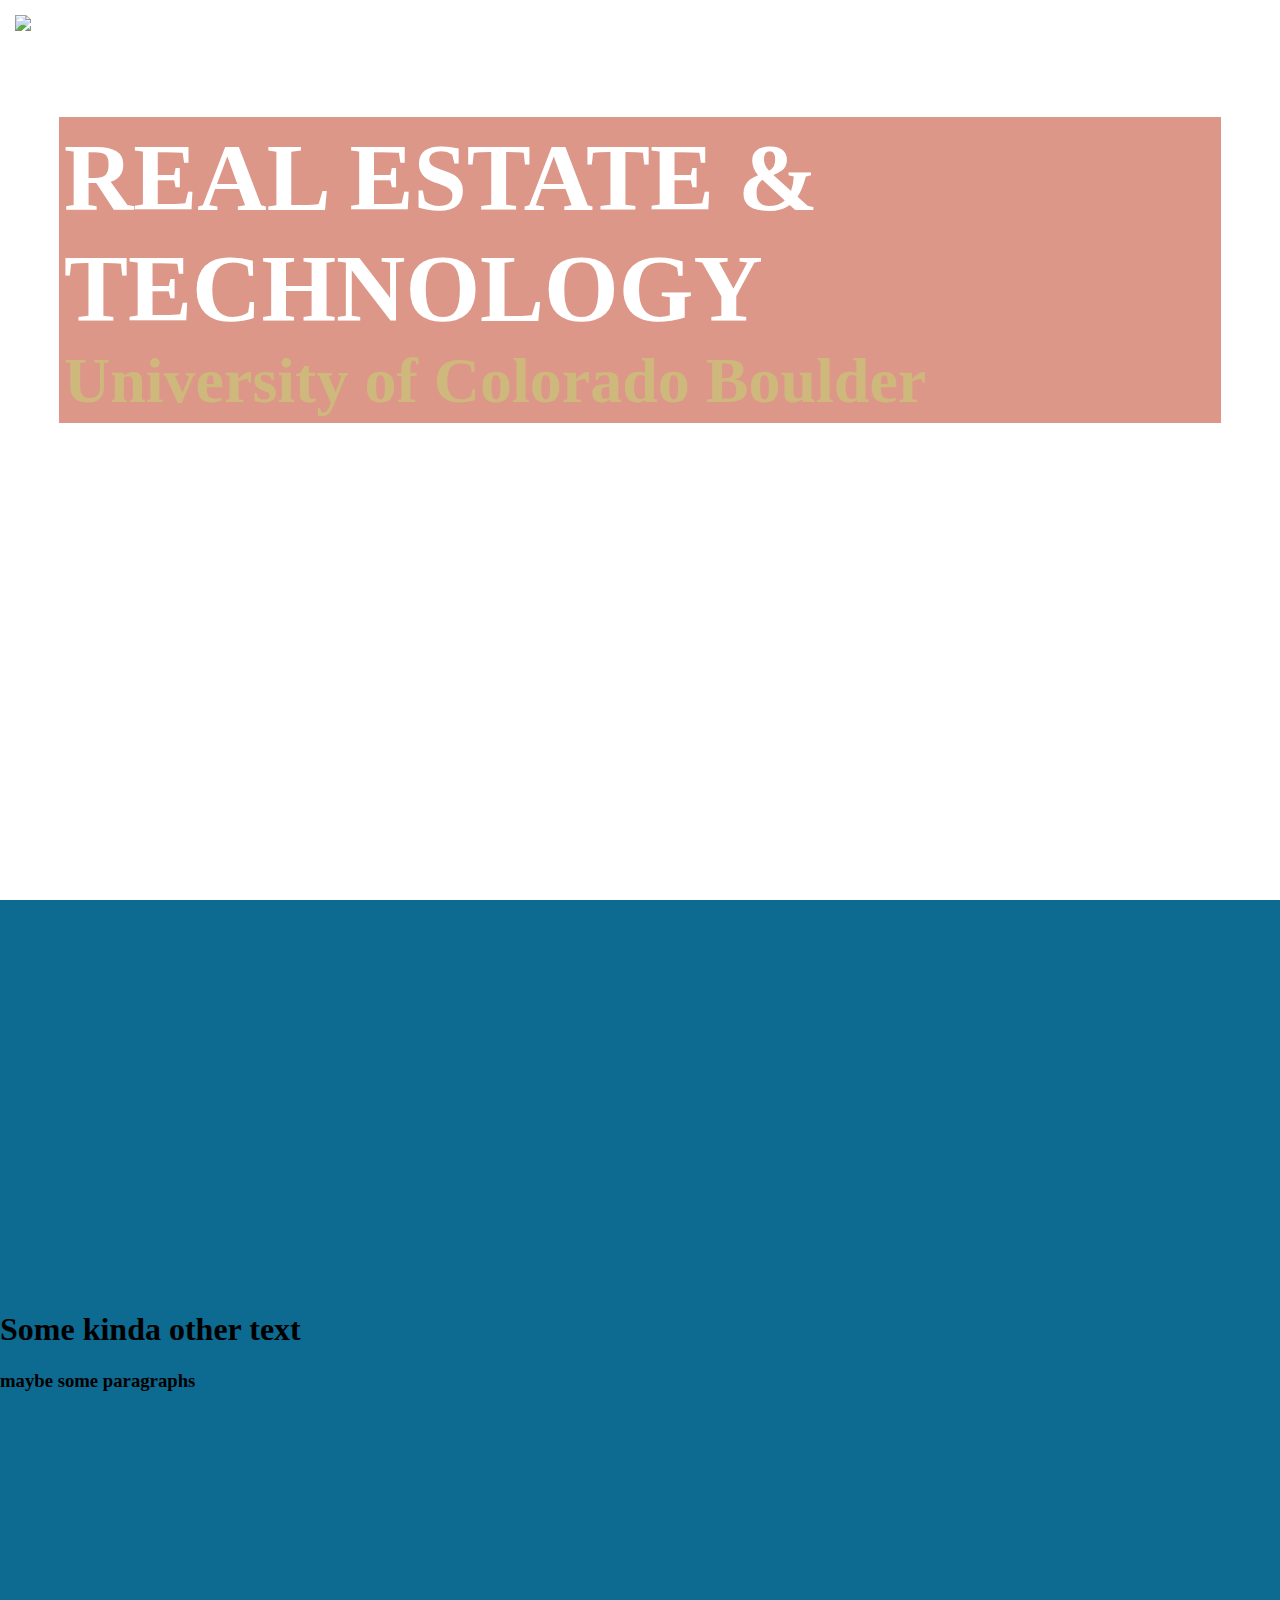
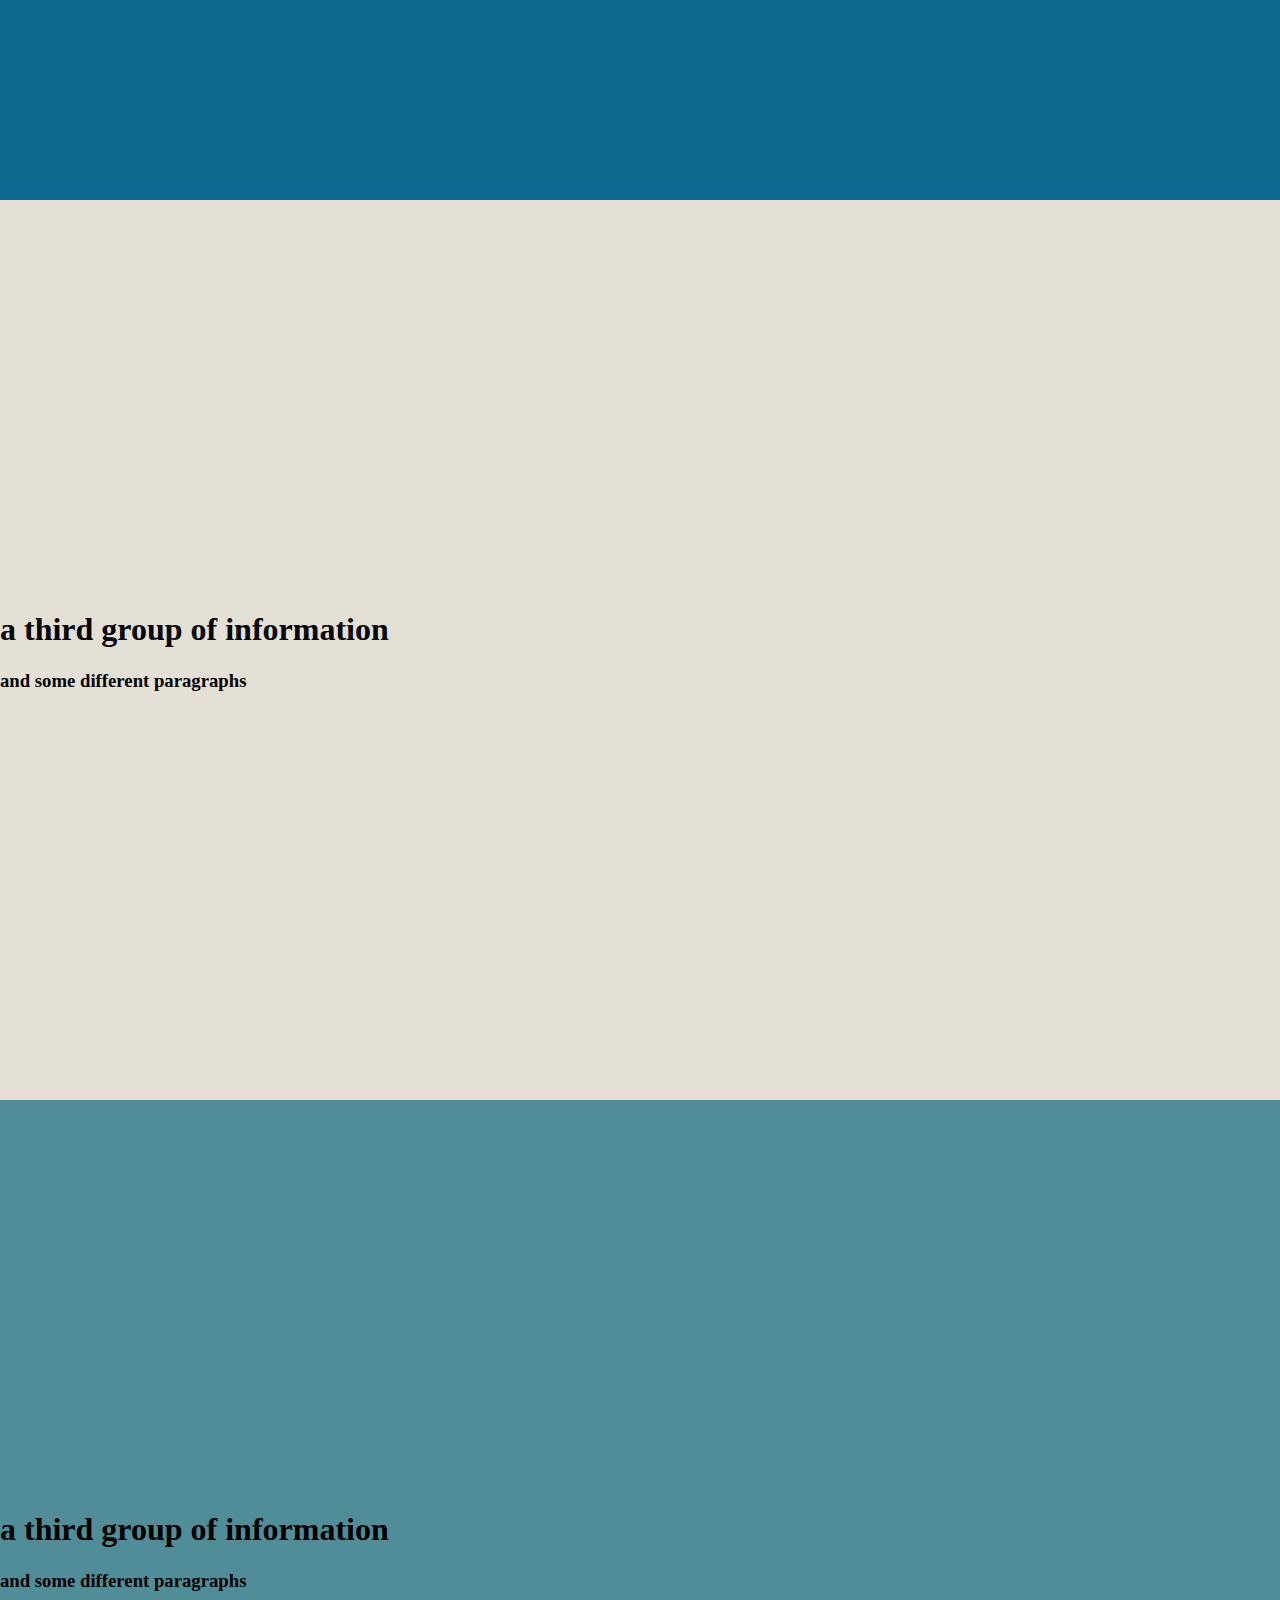
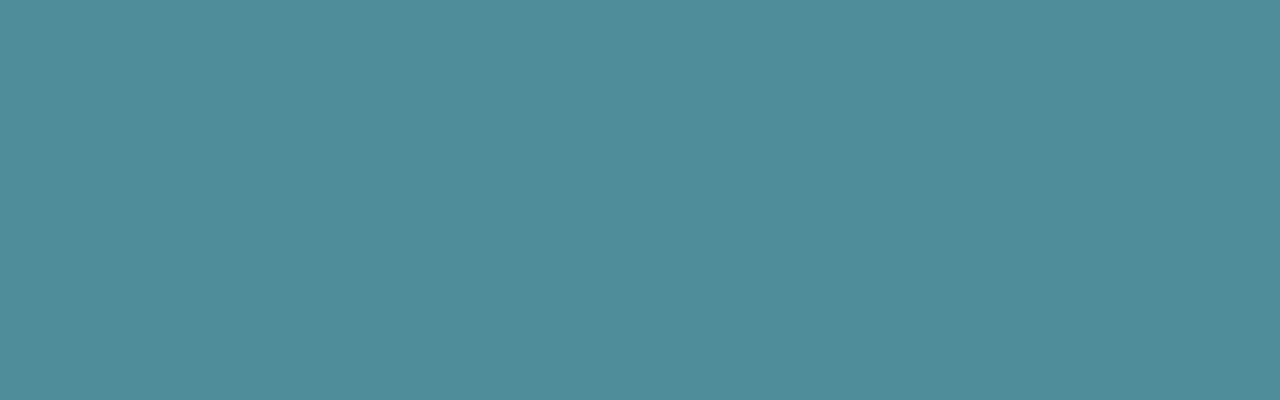
==== index.html @ 4ddfb78e "added scroll to top links" ====
<!DOCTYPE html>
<html lang="en">

	<head>
		<meta charset="utf-8">
		<meta name="viewport" content="width=device-width, initial-scale=1">
		<title>Real Estate &amp; Technology</title>
	
		<script src="vendor/jquery-3.3.1.min.js"></script>
		<script src="vendor/polyfill.js"></script>
    <script src="vendor/scrollsnap-polyfill.js"></script>
		<link rel="stylesheet" href="https://stackpath.bootstrapcdn.com/bootstrap/4.1.0/css/bootstrap.min.css" integrity="sha384-9gVQ4dYFwwWSjIDZnLEWnxCjeSWFphJiwGPXr1jddIhOegiu1FwO5qRGvFXOdJZ4" crossorigin="anonymous">
		<script src="https://stackpath.bootstrapcdn.com/bootstrap/4.1.0/js/bootstrap.min.js" integrity="sha384-uefMccjFJAIv6A+rW+L4AHf99KvxDjWSu1z9VI8SKNVmz4sk7buKt/6v9KI65qnm" crossorigin="anonymous"></script>
		<link href="style.css?v=0.0.1" rel="stylesheet"/>
	</head>

	<body>
		<div class="scroller">
			<div class="full_pane one">
				<div class="header">
					<img class="logo" src="res/logo.png">
					<a class="pagelink" onclick="$('html, body').animate({scrollTop: $('.two').offset().top}, 500, 'swing');"><h3 class="pagelink-text centered">Overview</h3></a>
					<a class="pagelink" onclick="$('html, body').animate({scrollTop: $('.three').offset().top}, 500, 'swing');"><h3 class="pagelink-text centered">The Course</h3></a>
					<a class="pagelink" onclick="$('html, body').animate({scrollTop: $('.four').offset().top}, 500, 'swing');"><h3 class="pagelink-text centered">Scholar-In-Residence</h3></a>
				</div>
				<div class="landing_text">
					<h1>Real Estate &amp; Technology</h1>
					<h2>University of Colorado <span class="boulder">Boulder</span></h2>
				</div>
				<button id="learn_more" onclick="$('html, body').animate({scrollTop: $('.two').offset().top}, 500, 'swing');">
					<span>learn more</span>
					<span id="down"></span>
				</button>
			</div>
			<div class="full_pane two">
				<div class="v_centered">
					<h1>
						Some kinda other text
					</h1>
					<h3>
						maybe some paragraphs
					</h3>
				</div>
			</div>
			<div class="full_pane three">
				<div class="v_centered">
					<h1>
						a third group of information
					</h1>
					<h3>
						and some different paragraphs
					</h3>
				</div>
			</div>
			<div class="full_pane four">
				<div class="v_centered">
					<h1>
						a third group of information
					</h1>
					<h3>
						and some different paragraphs
					</h3>
				</div>
			</div>
		</div>

	</body>

	<script>

	</script>

</html
---- style.css ----
:root {
	--text-color: black;
	--highlight-color: grey;
	--hover-color: blue;
	--gold: #cfb87c;
	--tan: #e4e0d6;
	--darkblue: #0d6a90;
	--lightblue: #518d99;
	--red: #d88c7c;
}

body {
	margin: 0px;
	font-family: Helvetica Neue;
}

.full_pane {
	position: relative;
	height: 200vh;
	width: 100vw;
}

/* bootstrap sm and up */
@media (min-width: 768px) { 
	.full_pane {
		height: 100vh;
	}
}

.one {
	height: 100vh;
	background-image: url(res/leeds.jpg); 
	background-position: center center;
	background-repeat: no-repeat;
	-webkit-background-size: cover;
	-moz-background-size: cover;
	-o-background-size: cover;
	background-size: cover;
}

.two {
	background-color: var(--darkblue);
}

.three {
	background-color: var(--tan);
}

.four {
	background-color: var(--lightblue);
}

.logo {
	max-height: 50px;
	width: auto;
	margin: 15px;
}

.pagelink {
	position: relative;
	text-align: center;
}

.pagelink-text {
	width: 100%;
	margin: 0;
	font-size: 1.3rem;
	text-transform: uppercase;
	color: white;
}

.header {
	/* something needs to happen for mobile! */
	display: grid;
	grid-template-columns: 5fr 4fr 4fr 4fr;
}

.landing_text {
	position: absolute;
	top: 30%;
	left: 50%;
	transform: translate(-50%, -50%);
	width: 90vw;
	padding: 5px;
	/* this color is var(--red); */
	background: rgba(216,140,124,.9);
}

.landing_text h1 {
	/* this is a good enough stack for getting the condensed bold */
	font-family: "HelveticaNeue-CondensedBold", "Helvetica Neue";
	text-transform: uppercase;
	font-size: 5rem;
	font-size: 7.5vw;
	color: white;
	margin: 0;
}

.landing_text h2 {
	font-size: 5vw;
	color: var(--gold);
	margin: 0;
}

.boulder {
	font-weight: bold;
}

#learn_more {
	text-transform: uppercase;
	font-weight: bold;
	outline: none;
	background: none;
	border: none;
	color: white;
	position: absolute;
	bottom: 1.5em;
	left: 50%;
	transform: translateX(-50%);
	padding-bottom: 1em;
}

#down {
	content: "";
	display: block;
	position: absolute;
	bottom: 0;
	left: 50%;
	margin: 0;
	border: 4px solid white;
	border-top-width: 0;
	border-left-width: 0;
	width: 1em;
	height: 1em;
	-webkit-transform: translateX(-50%) rotate(45deg);
	transform: translateX(-50%) rotate(45deg);	
}

#learn_more:hover {
	color: var(--red);
}

#learn_more:hover #down {
	border-color: var(--red);
}

.centered {
	position: absolute;
	top: 50%;
	left: 50%;
	transform: translate(-50%, -50%);
}


.v_centered {
	position: absolute;
	top: 50%;
	transform: translateY(-50%);
}

/* this handles scrollsnap
.scroller {
	position: absolute;
	top: 0;
	height: 100vh;
	width: 100vw;
	margin: 0;
	padding: 0;
	overflow-x: hidden;
	overflow: auto;
	-webkit-scroll-snap-points-y: repeat(100%);
	-webkit-scroll-snap-type: mandatory;
	-webkit-scroll-snap-destination: 100% 0%;
	scroll-snap-points-y: repeat(100%);
	scroll-snap-type: mandatory;
	scroll-snap-destination: 100% 0%;
}
*/
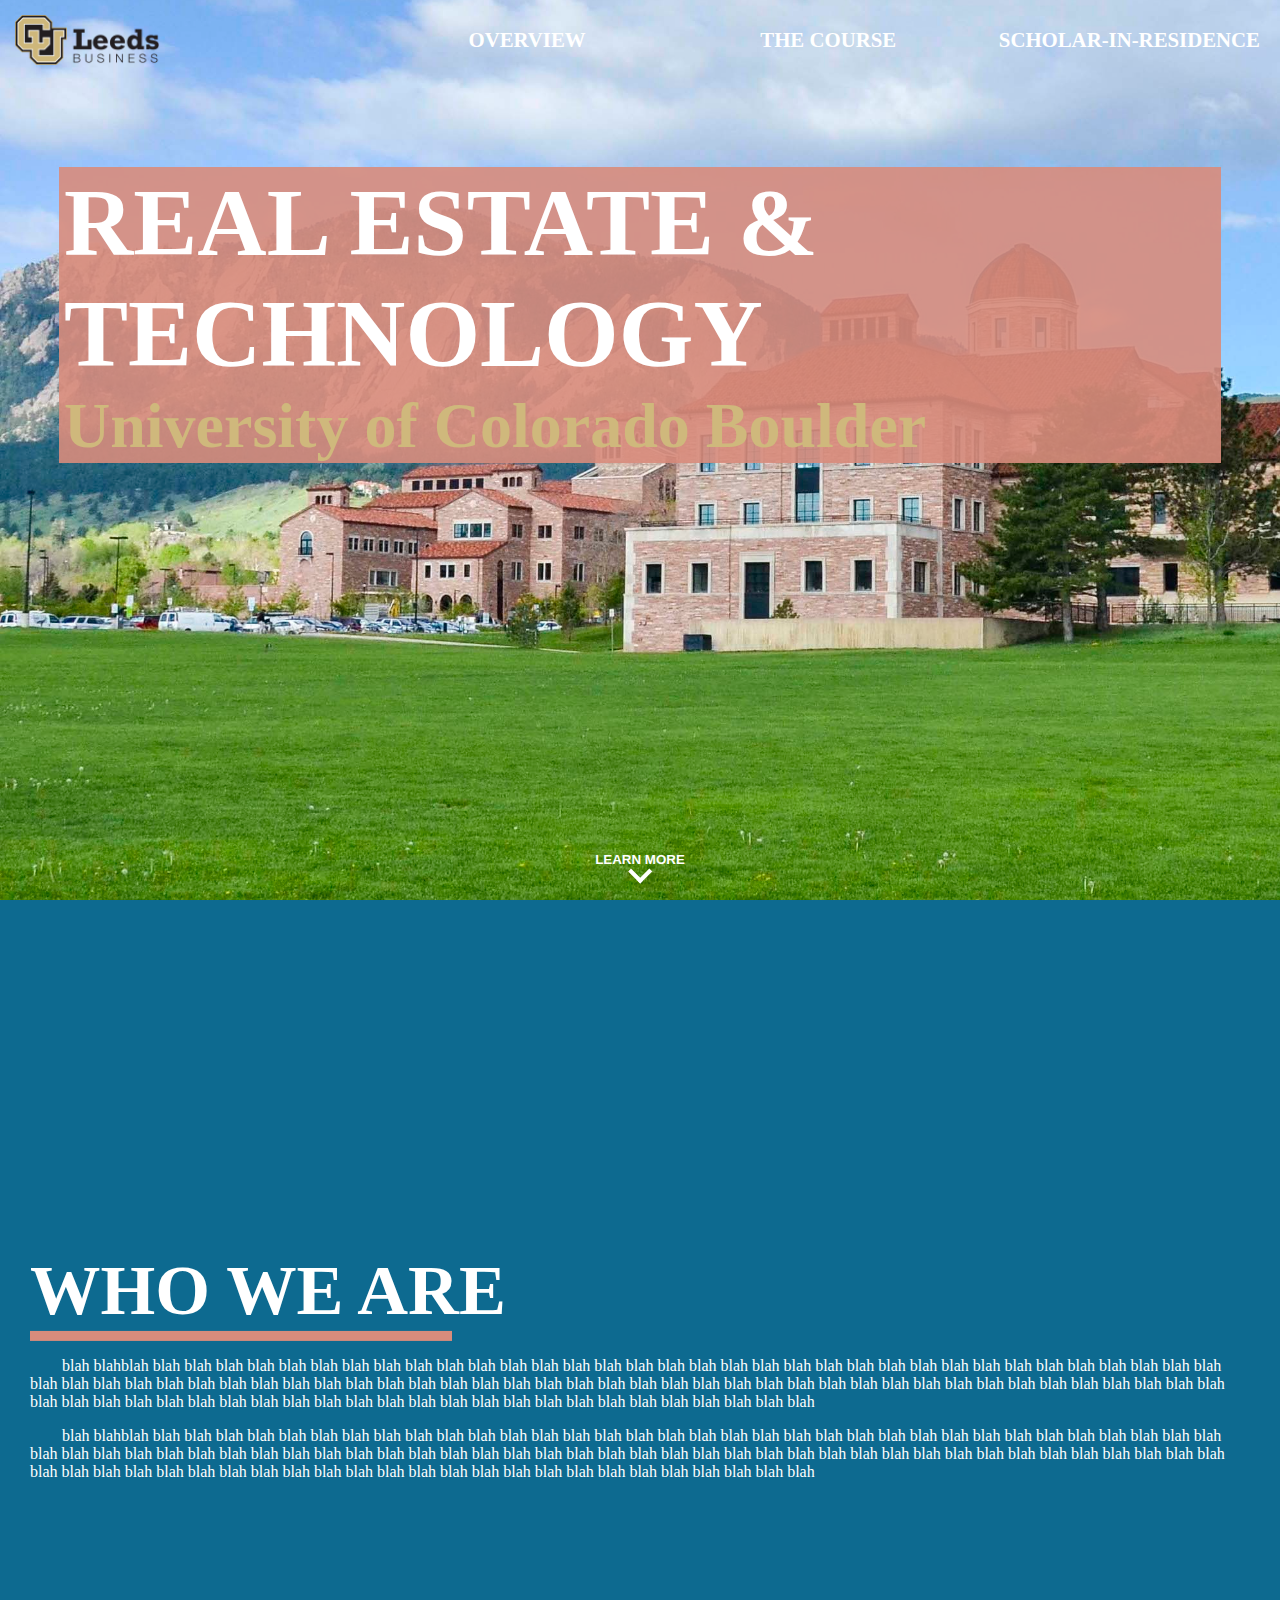
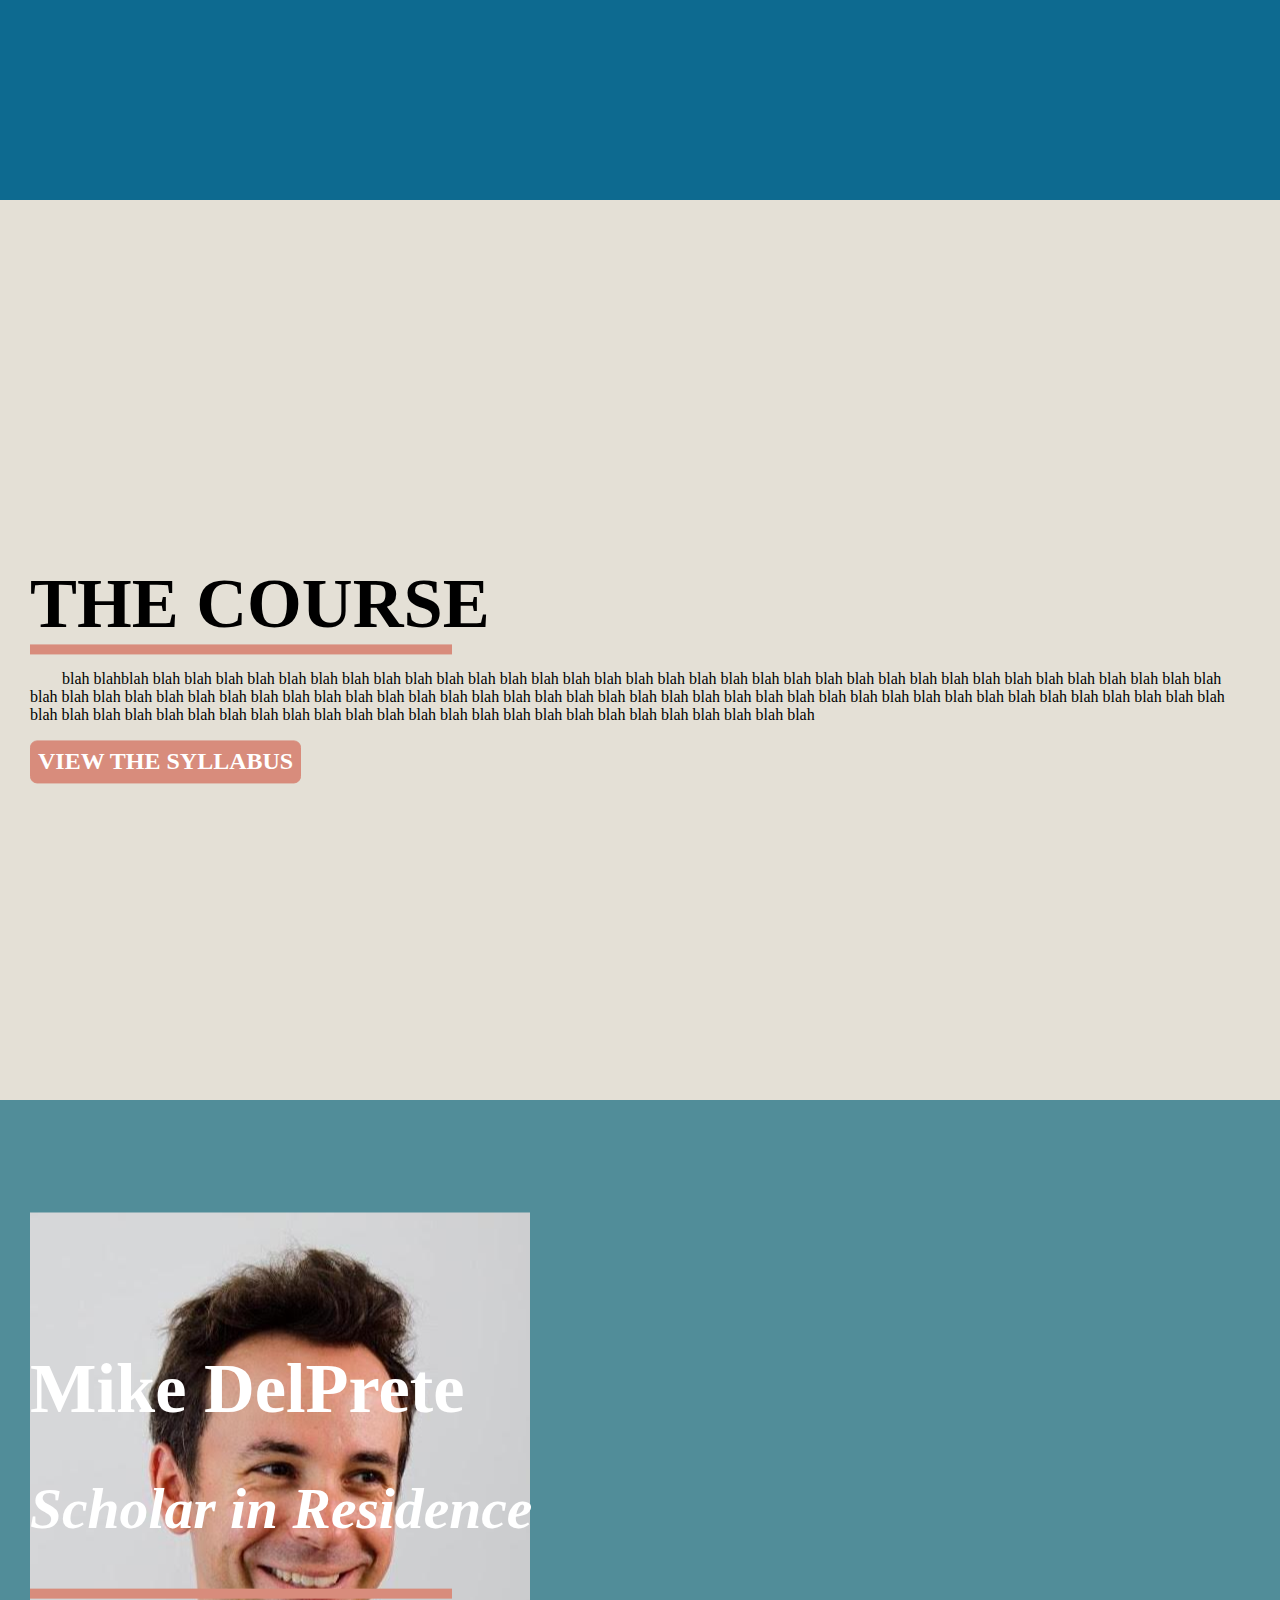
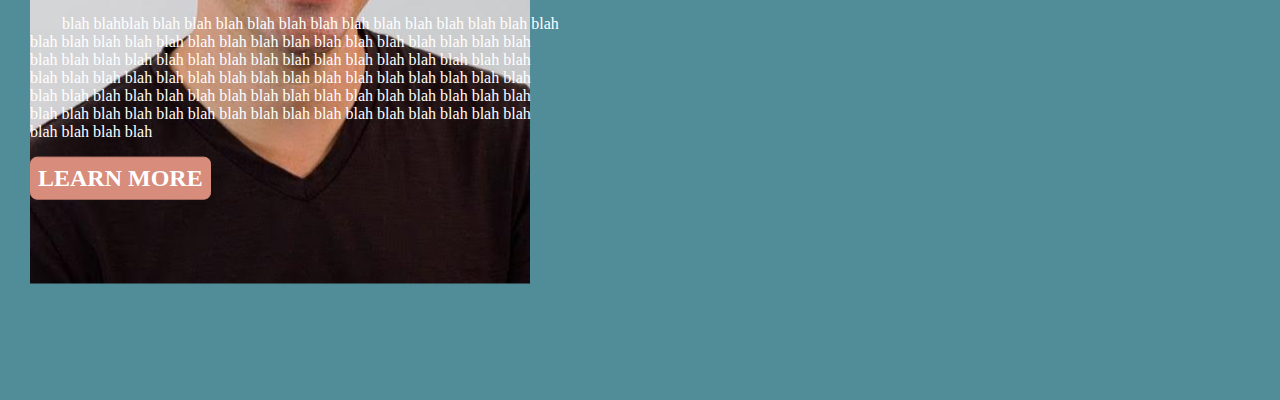
==== commit 81a60fe8: "laying skeletons of pages, all but bullets done" ====
--- a/index.html
+++ b/index.html
@@ -33,33 +33,70 @@
 				</button>
 			</div>
 			<div class="full_pane two">
-				<div class="v_centered">
-					<h1>
-						Some kinda other text
-					</h1>
-					<h3>
-						maybe some paragraphs
-					</h3>
+				<div class="v_centered container-fluid">
+					<div class="row">
+						<!-- header -->
+						<div class="col-xs-12 col-sm-12 col-md-12">
+								<h1 class="pageHeader">Who We Are</h1>
+								<hr style="width: 33vw;">
+						</div>
+					</div>
+					<div class="row">
+						<!-- two paragraphs -->
+						<div class="col-xs-12 col-sm-12 col-md-6">
+							<p> blah blahblah blah  blah blah  blah blah  blah blah  blah blah  blah blah  blah blah  blah blah  blah blah  blah blah  blah blah  blah blah  blah blah  blah blah  blah blah  blah blah  blah blah  blah blah  blah blah  blah blah  blah blah  blah blah  blah blah  blah blah  blah blah  blah blah  blah blah  blah blah  blah blah  blah blah  blah blah  blah blah  blah blah  blah blah  blah blah  blah blah  blah blah  blah blah  blah blah  blah blah  blah blah  blah blah  blah blah  blah blah  blah blah  blah blah  blah blah  blah blah  blah blah</p>
+						</div>
+						<div class="col-xs-12 col-sm-12 col-md-6">
+							<p> blah blahblah blah  blah blah  blah blah  blah blah  blah blah  blah blah  blah blah  blah blah  blah blah  blah blah  blah blah  blah blah  blah blah  blah blah  blah blah  blah blah  blah blah  blah blah  blah blah  blah blah  blah blah  blah blah  blah blah  blah blah  blah blah  blah blah  blah blah  blah blah  blah blah  blah blah  blah blah  blah blah  blah blah  blah blah  blah blah  blah blah  blah blah  blah blah  blah blah  blah blah  blah blah  blah blah  blah blah  blah blah  blah blah  blah blah  blah blah  blah blah  blah blah</p>
+						</div>
+					</div>
+					<div class="row">
+						<!-- bullets -->
+					</div>
 				</div>
 			</div>
 			<div class="full_pane three">
-				<div class="v_centered">
-					<h1>
-						a third group of information
-					</h1>
-					<h3>
-						and some different paragraphs
-					</h3>
+				<div class="v_centered container-fluid">
+					<div class="row">
+						<!-- header -->
+						<div class="col-xs-12 col-sm-12 col-md-12">
+								<h1 class="pageHeader">The Course</h1>
+								<hr style="width: 33vw;">
+						</div>
+					</div>
+					<div class="row">
+						<!-- two paragraphs -->
+							<div class="col-xs-12 col-sm-12 col-md-6">
+								<p>		blah blahblah blah  blah blah  blah blah  blah blah  blah blah  blah blah  blah blah  blah blah  blah blah  blah blah  blah blah  blah blah  blah blah  blah blah  blah blah  blah blah  blah blah  blah blah  blah blah  blah blah  blah blah  blah blah  blah blah  blah blah  blah blah  blah blah  blah blah  blah blah  blah blah  blah blah  blah blah  blah blah  blah blah  blah blah  blah blah  blah blah  blah blah  blah blah  blah blah  blah blah  blah blah  blah blah  blah blah  blah blah  blah blah  blah blah  blah blah  blah blah  blah blah</p>
+							</div>
+					</div>
+					<div class="row">
+						<!-- bullets -->
+					</div>
+					<div class="row">
+						<!-- link -->
+							<div class="col-xs-12 col-sm-12 col-md-12">
+								<a class="pageLink"><h3>View the Syllabus</h3></a>
+							</div>
+					</div>
 				</div>
 			</div>
 			<div class="full_pane four">
-				<div class="v_centered">
-					<h1>
-						a third group of information
-					</h1>
-					<h3>
-						and some different paragraphs
-					</h3>
+				<div class="v_centered container-fluid">
+					<div class="row">
+						<div class="col-xs-12 col-sm-12 col-md-4">
+							<img src="res/mike.jpg" width=100%>			
+						</div>
+						<div class="col-xs-12 col-sm-12 col-md-8">
+							<div class="v_centered">
+								<h1 class="pageHeader mikedp">Mike DelPrete</h1>
+								<h2 class="page-subheader">Scholar in Residence</h2>
+								<hr style="width: 33vw;">
+								<p>blah blahblah blah  blah blah  blah blah  blah blah  blah blah  blah blah  blah blah  blah blah  blah blah  blah blah  blah blah  blah blah  blah blah  blah blah  blah blah  blah blah  blah blah  blah blah  blah blah  blah blah  blah blah  blah blah  blah blah  blah blah  blah blah  blah blah  blah blah  blah blah  blah blah  blah blah  blah blah  blah blah  blah blah  blah blah  blah blah  blah blah  blah blah  blah blah  blah blah  blah blah  blah blah  blah blah  blah blah  blah blah  blah blah  blah blah  blah blah  blah blah  blah blah</p>
+								<a class="pageLink"><h3>Learn More</h3></a>
+							</div>
+						</div>
+					</div>
 				</div>
 			</div>
 		</div>
--- a/style.css
+++ b/style.css
@@ -40,6 +40,7 @@
 
 .two {
 	background-color: var(--darkblue);
+	color: white;
 }
 
 .three {
@@ -48,6 +49,7 @@
 
 .four {
 	background-color: var(--lightblue);
+	color: white;
 }
 
 .logo {
@@ -69,6 +71,10 @@
 	color: white;
 }
 
+.pagelink:hover h3{
+	color: var(--gold);
+}
+
 .header {
 	/* something needs to happen for mobile! */
 	display: grid;
@@ -77,11 +83,12 @@
 
 .landing_text {
 	position: absolute;
-	top: 30%;
+	top: 35%;
 	left: 50%;
 	transform: translate(-50%, -50%);
 	width: 90vw;
-	padding: 5px;
+	padding-right: 5px;
+	padding-left: 5px;
 	/* this color is var(--red); */
 	background: rgba(216,140,124,.9);
 }
@@ -137,11 +144,11 @@
 }
 
 #learn_more:hover {
-	color: var(--red);
+	color: var(--gold);
 }
 
 #learn_more:hover #down {
-	border-color: var(--red);
+	border-color: var(--gold);
 }
 
 .centered {
@@ -157,6 +164,54 @@
 	top: 50%;
 	transform: translateY(-50%);
 }
+
+.pageHeader {
+	font-weight: bold;
+	font-size: 5.5vw;
+	margin-bottom: 0px;
+}
+
+.pageHeader:not(.mikedp) {
+	text-transform: uppercase;
+}
+
+.page-subheader {
+	font-style: italic;
+	font-size: 4.5vw;
+}
+
+.pageLink {
+	background-color: var(--red);
+	border: 1px solid var(--red);
+	border-radius: 7px;
+	display: inline-block;
+	padding: 2px;
+}
+
+.pageLink h3 {
+	color: white;
+	display: inline-block;
+	text-transform: uppercase;
+	margin: 5px;
+	font-size: 1.5rem;
+}
+
+hr {
+	margin: 0px;
+	margin-bottom: 1rem;
+	border: none;
+	border-top: 10px solid var(--red);
+}
+
+.container-fluid {
+	padding-left: 30px;
+	padding-right: 30px
+}
+
+p {
+	text-indent: 2rem;
+}
+
 
 /* this handles scrollsnap
 .scroller {
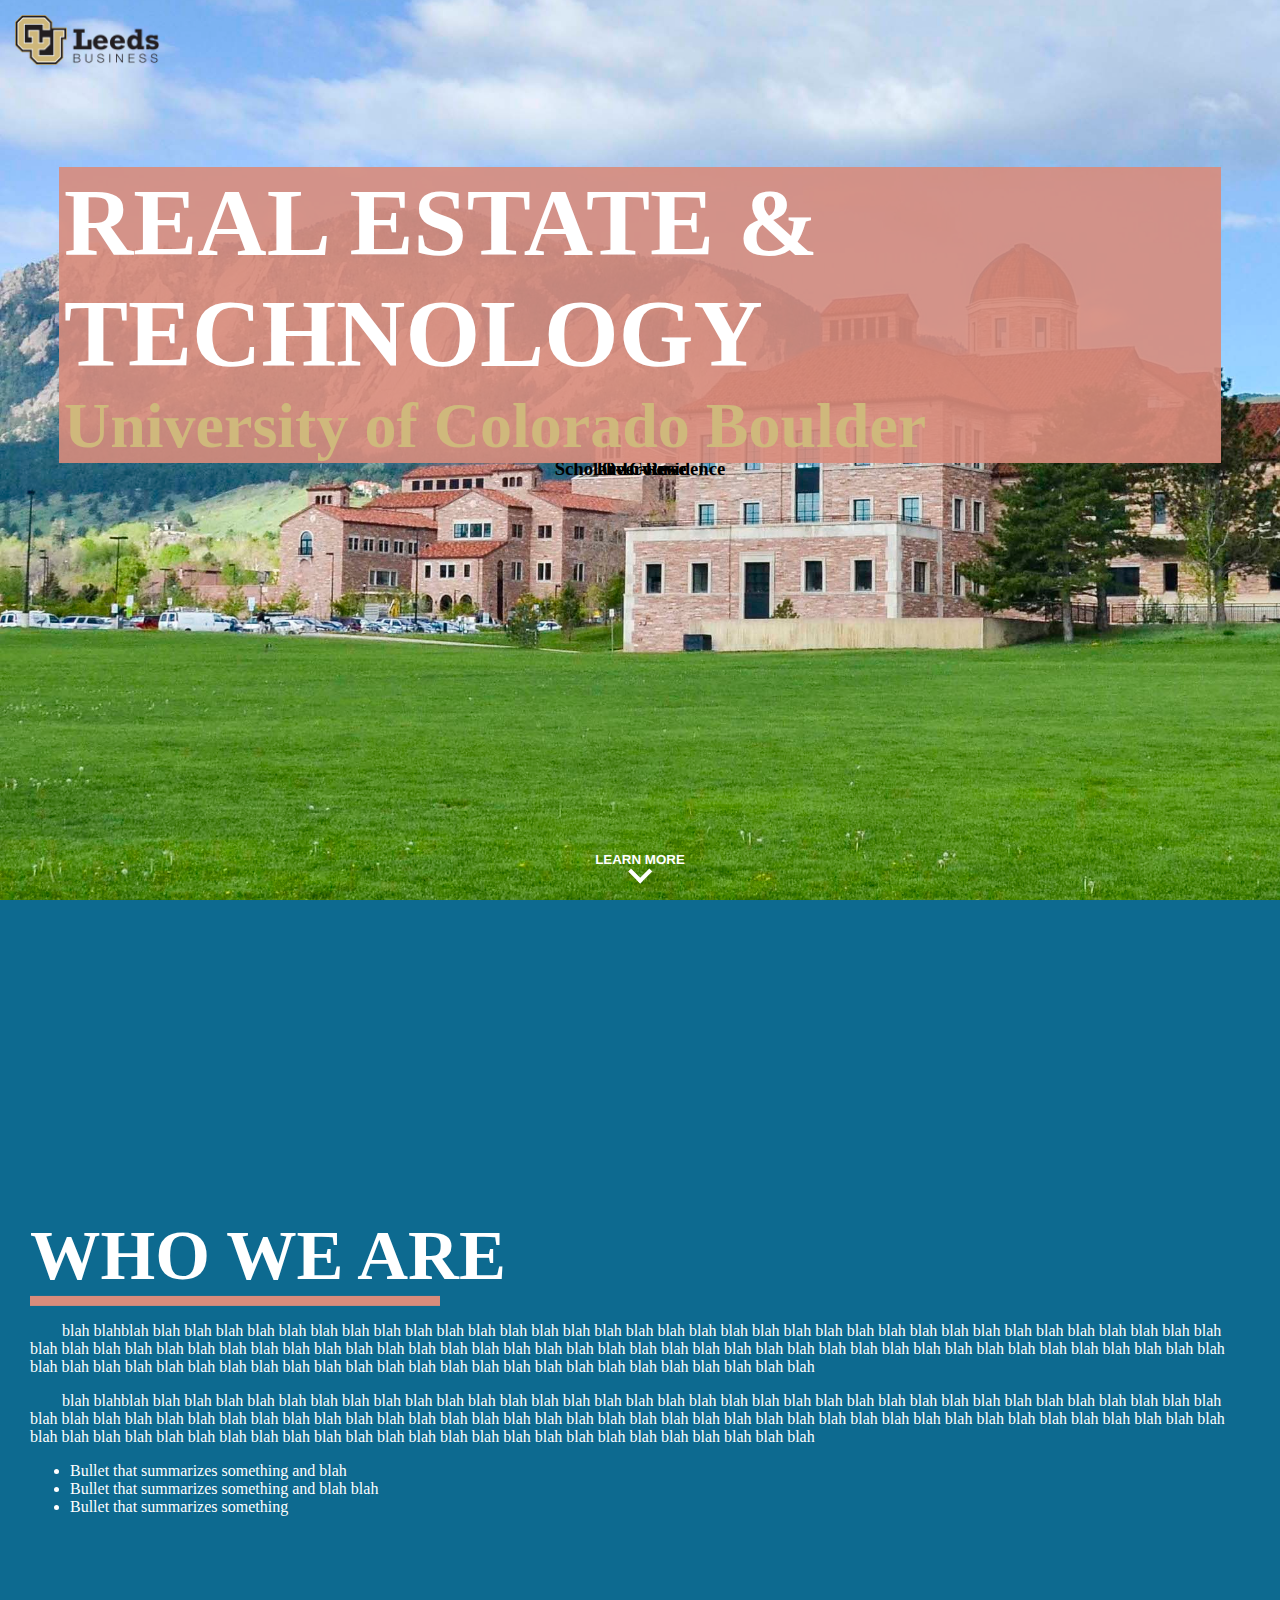
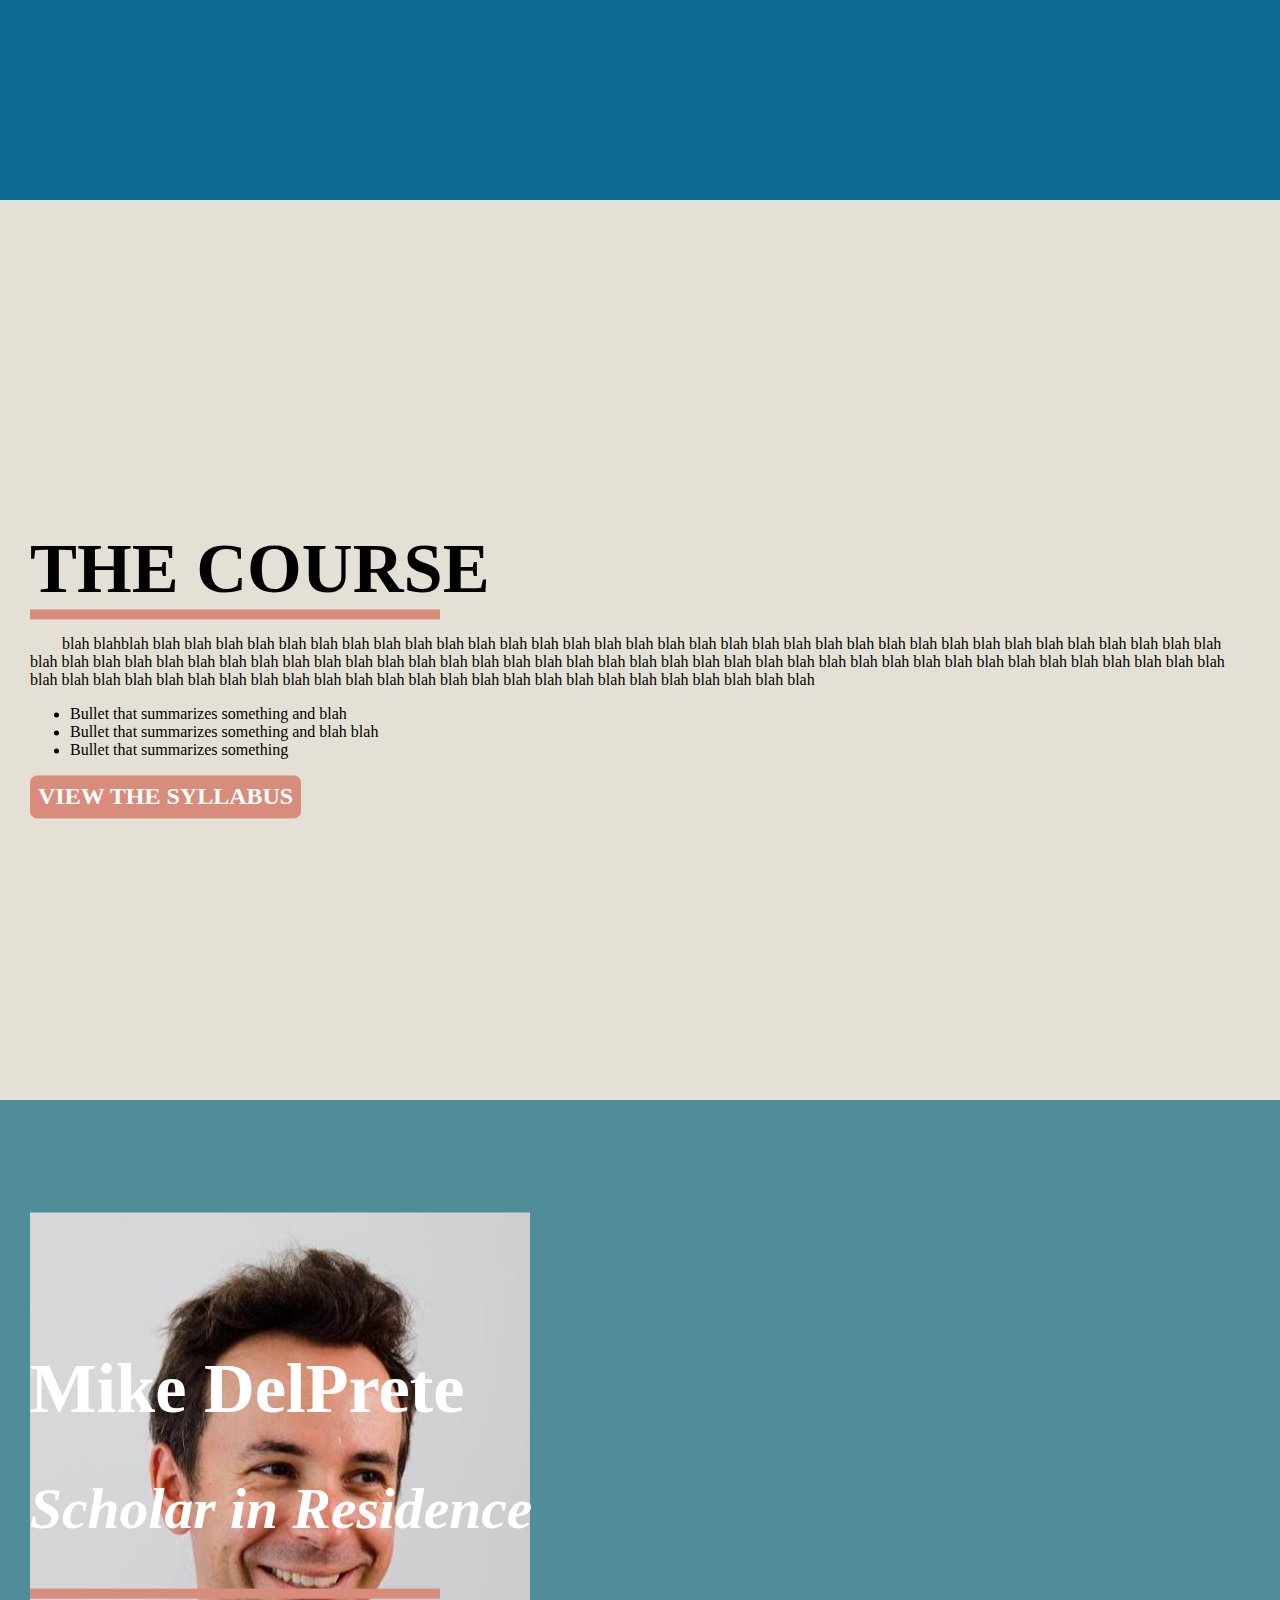
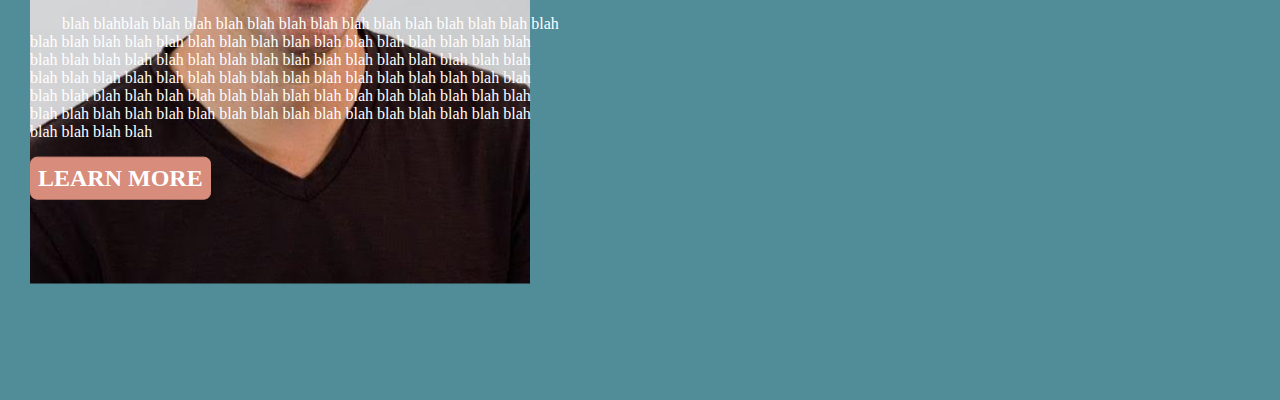
==== commit aef56a8f: "some jquery to horizontally center uls" ====
--- a/index.html
+++ b/index.html
@@ -19,9 +19,9 @@
 			<div class="full_pane one">
 				<div class="header">
 					<img class="logo" src="res/logo.png">
-					<a class="pagelink" onclick="$('html, body').animate({scrollTop: $('.two').offset().top}, 500, 'swing');"><h3 class="pagelink-text centered">Overview</h3></a>
-					<a class="pagelink" onclick="$('html, body').animate({scrollTop: $('.three').offset().top}, 500, 'swing');"><h3 class="pagelink-text centered">The Course</h3></a>
-					<a class="pagelink" onclick="$('html, body').animate({scrollTop: $('.four').offset().top}, 500, 'swing');"><h3 class="pagelink-text centered">Scholar-In-Residence</h3></a>
+					<a class="menu-link" onclick="$('html, body').animate({scrollTop: $('.two').offset().top}, 500, 'swing');"><h3 class="menu-link-text centered">Overview</h3></a>
+					<a class="menu-link" onclick="$('html, body').animate({scrollTop: $('.three').offset().top}, 500, 'swing');"><h3 class="menu-link-text centered">The Course</h3></a>
+					<a class="menu-link" onclick="$('html, body').animate({scrollTop: $('.four').offset().top}, 500, 'swing');"><h3 class="menu-link-text centered">Scholar-In-Residence</h3></a>
 				</div>
 				<div class="landing_text">
 					<h1>Real Estate &amp; Technology</h1>
@@ -38,7 +38,7 @@
 						<!-- header -->
 						<div class="col-xs-12 col-sm-12 col-md-12">
 								<h1 class="pageHeader">Who We Are</h1>
-								<hr style="width: 33vw;">
+								<hr style="width: 32vw;">
 						</div>
 					</div>
 					<div class="row">
@@ -52,6 +52,13 @@
 					</div>
 					<div class="row">
 						<!-- bullets -->
+						<div class="col-xs-12 col-sm-12 col-md-12">
+							<ul class="bullets centered_bullets">
+								<li>Bullet that summarizes something and blah</li>
+								<li>Bullet that summarizes something and blah blah</li>
+								<li>Bullet that summarizes something</li>
+							</ul>
+						</div>
 					</div>
 				</div>
 			</div>
@@ -61,17 +68,24 @@
 						<!-- header -->
 						<div class="col-xs-12 col-sm-12 col-md-12">
 								<h1 class="pageHeader">The Course</h1>
-								<hr style="width: 33vw;">
+								<hr style="width: 32vw;">
 						</div>
 					</div>
 					<div class="row">
 						<!-- two paragraphs -->
 							<div class="col-xs-12 col-sm-12 col-md-6">
-								<p>		blah blahblah blah  blah blah  blah blah  blah blah  blah blah  blah blah  blah blah  blah blah  blah blah  blah blah  blah blah  blah blah  blah blah  blah blah  blah blah  blah blah  blah blah  blah blah  blah blah  blah blah  blah blah  blah blah  blah blah  blah blah  blah blah  blah blah  blah blah  blah blah  blah blah  blah blah  blah blah  blah blah  blah blah  blah blah  blah blah  blah blah  blah blah  blah blah  blah blah  blah blah  blah blah  blah blah  blah blah  blah blah  blah blah  blah blah  blah blah  blah blah  blah blah</p>
+								<p>blah blahblah blah  blah blah  blah blah  blah blah  blah blah  blah blah  blah blah  blah blah  blah blah  blah blah  blah blah  blah blah  blah blah  blah blah  blah blah  blah blah  blah blah  blah blah  blah blah  blah blah  blah blah  blah blah  blah blah  blah blah  blah blah  blah blah  blah blah  blah blah  blah blah  blah blah  blah blah  blah blah  blah blah  blah blah  blah blah  blah blah  blah blah  blah blah  blah blah  blah blah  blah blah  blah blah  blah blah  blah blah  blah blah  blah blah  blah blah  blah blah  blah blah</p>
 							</div>
 					</div>
 					<div class="row">
 						<!-- bullets -->
+						<div class="col-xs-12 col-sm-12 col-md-12">
+							<ul class="bullets">
+								<li>Bullet that summarizes something and blah</li>
+								<li>Bullet that summarizes something and blah blah</li>
+								<li>Bullet that summarizes something</li>
+							</ul>
+						</div>
 					</div>
 					<div class="row">
 						<!-- link -->
@@ -91,7 +105,7 @@
 							<div class="v_centered">
 								<h1 class="pageHeader mikedp">Mike DelPrete</h1>
 								<h2 class="page-subheader">Scholar in Residence</h2>
-								<hr style="width: 33vw;">
+								<hr style="width: 32vw;">
 								<p>blah blahblah blah  blah blah  blah blah  blah blah  blah blah  blah blah  blah blah  blah blah  blah blah  blah blah  blah blah  blah blah  blah blah  blah blah  blah blah  blah blah  blah blah  blah blah  blah blah  blah blah  blah blah  blah blah  blah blah  blah blah  blah blah  blah blah  blah blah  blah blah  blah blah  blah blah  blah blah  blah blah  blah blah  blah blah  blah blah  blah blah  blah blah  blah blah  blah blah  blah blah  blah blah  blah blah  blah blah  blah blah  blah blah  blah blah  blah blah  blah blah  blah blah</p>
 								<a class="pageLink"><h3>Learn More</h3></a>
 							</div>
@@ -104,6 +118,11 @@
 	</body>
 
 	<script>
+		let b = $(".centered_bullets");
+		let w = b.width();
+		b.css("display", "block");
+		b.css("width", w + "px");
+		
 
 	</script>
 
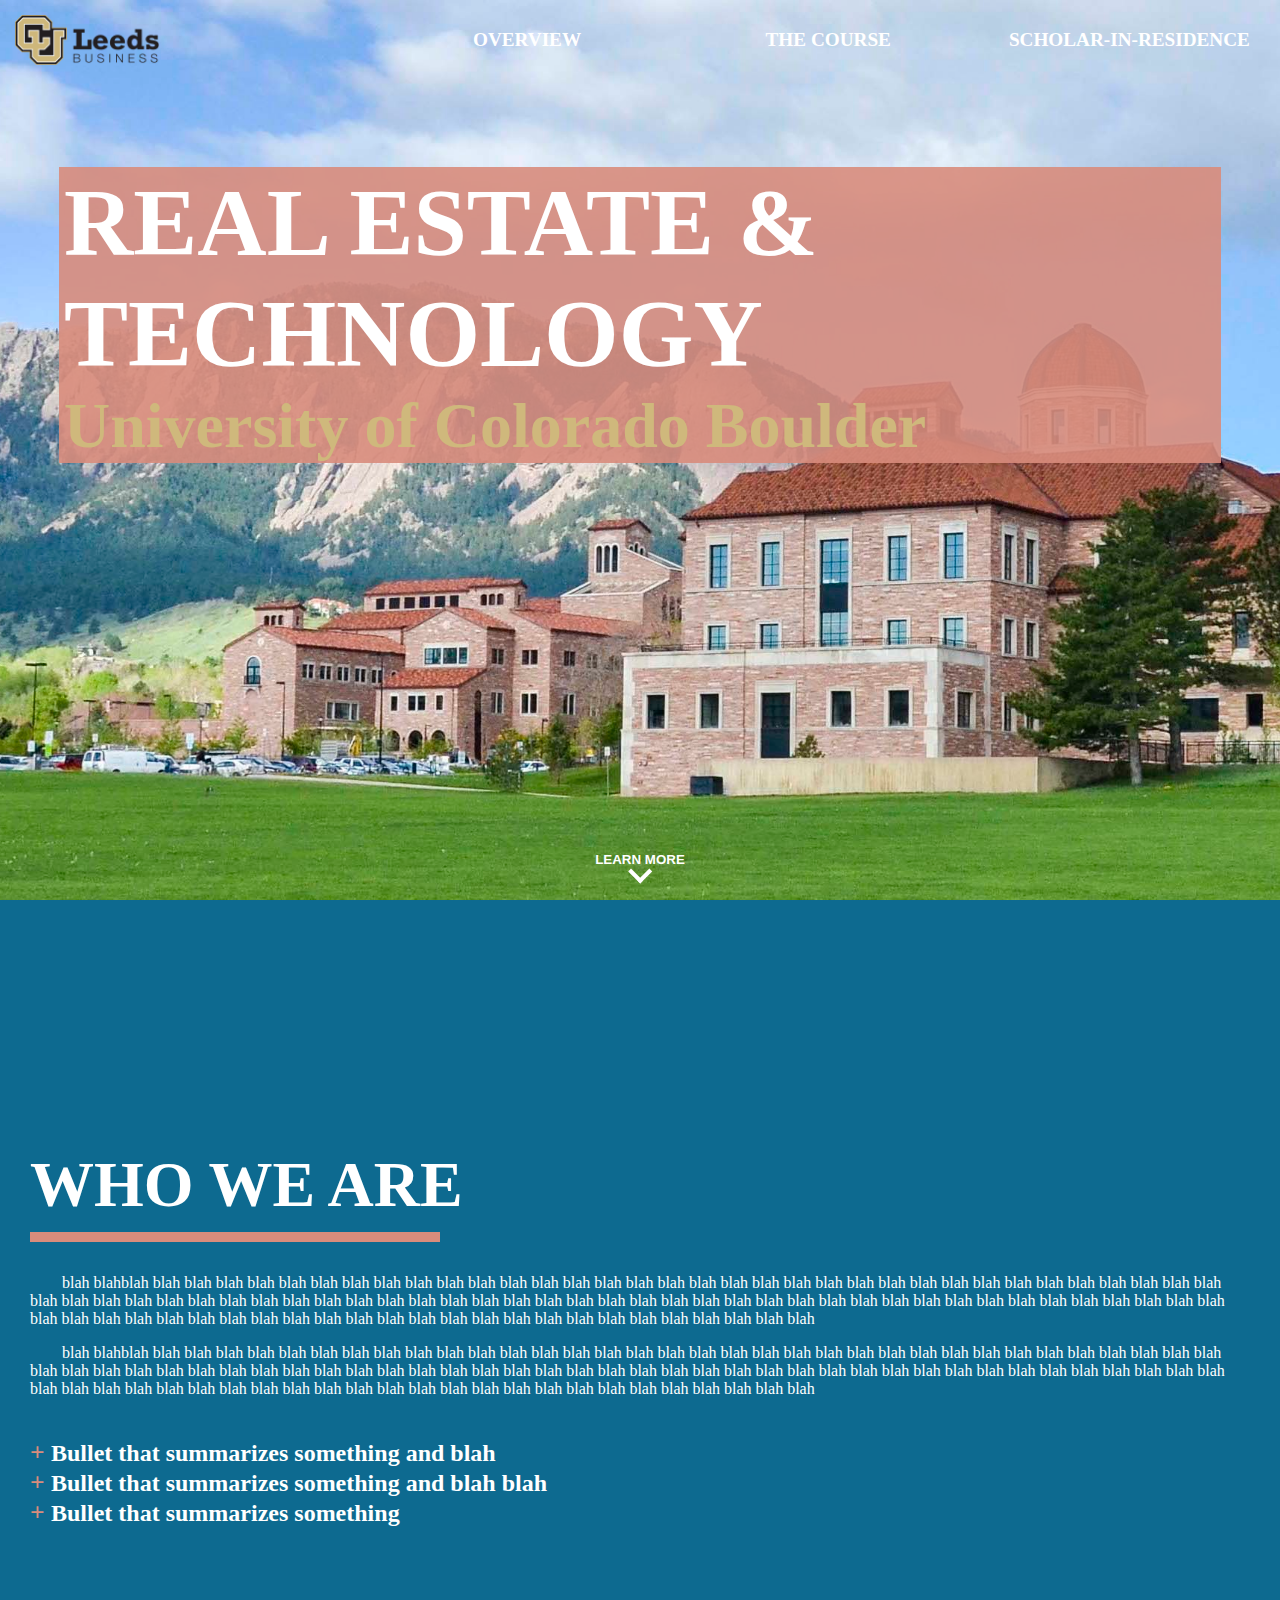
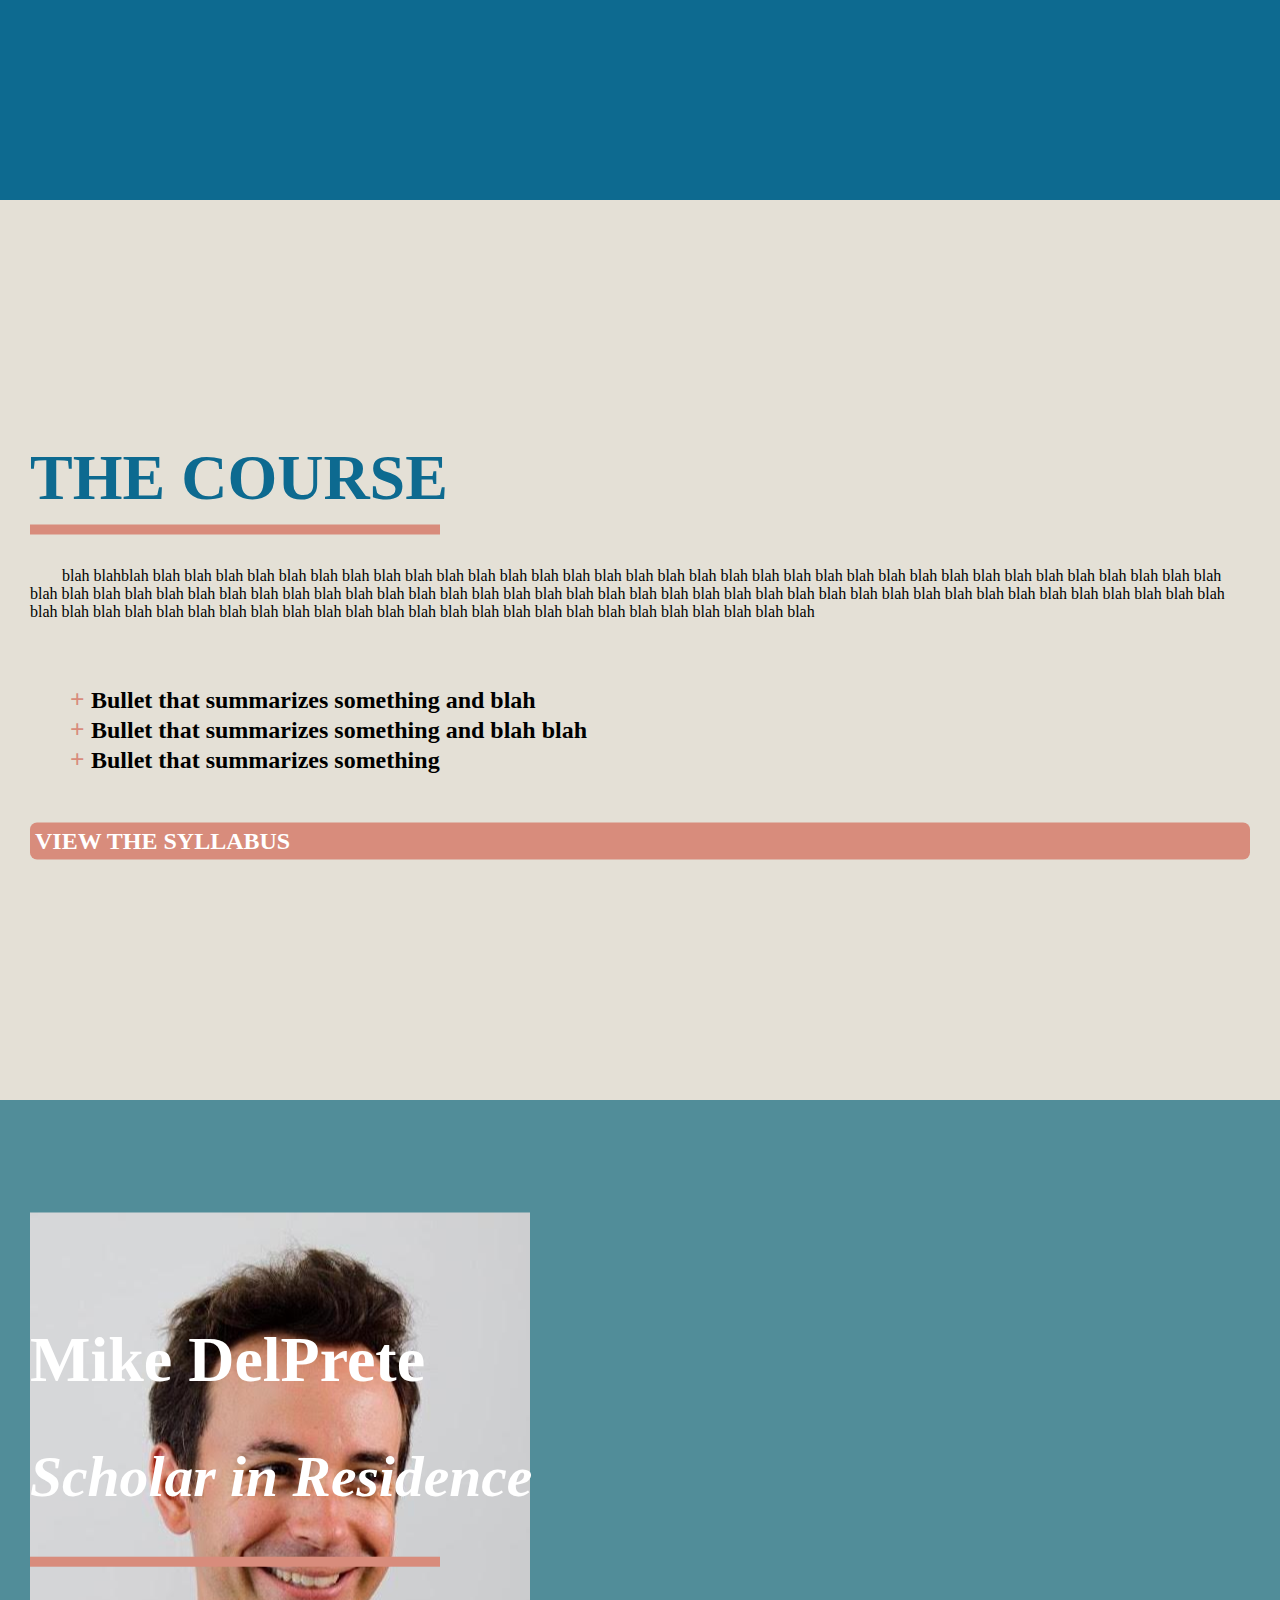
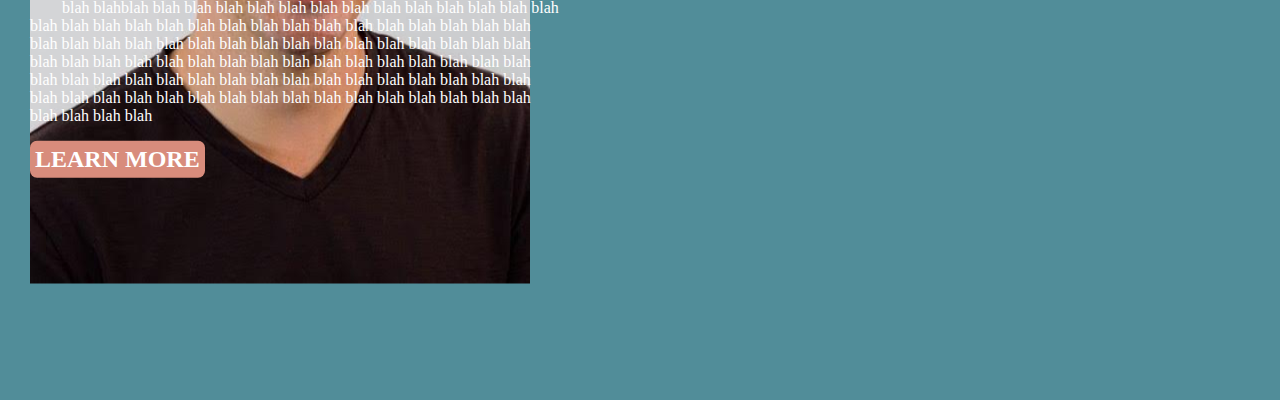
==== commit 17e4989e: "responsive menu" ====
--- a/index.html
+++ b/index.html
@@ -19,6 +19,9 @@
 			<div class="full_pane one">
 				<div class="header">
 					<img class="logo" src="res/logo.png">
+					<div class="menu-button">
+						<span>test</span>
+					</div>
 					<a class="menu-link" onclick="$('html, body').animate({scrollTop: $('.two').offset().top}, 500, 'swing');"><h3 class="menu-link-text centered">Overview</h3></a>
 					<a class="menu-link" onclick="$('html, body').animate({scrollTop: $('.three').offset().top}, 500, 'swing');"><h3 class="menu-link-text centered">The Course</h3></a>
 					<a class="menu-link" onclick="$('html, body').animate({scrollTop: $('.four').offset().top}, 500, 'swing');"><h3 class="menu-link-text centered">Scholar-In-Residence</h3></a>
@@ -89,8 +92,8 @@
 					</div>
 					<div class="row">
 						<!-- link -->
-							<div class="col-xs-12 col-sm-12 col-md-12">
-								<a class="pageLink"><h3>View the Syllabus</h3></a>
+							<div class="col-xs-12 col-sm-12 col-md-6">
+								<a class="pageLink centered_link"><h3 class="link_target">View the Syllabus</h3></a>
 							</div>
 					</div>
 				</div>
@@ -119,9 +122,11 @@
 
 	<script>
 		let b = $(".centered_bullets");
-		let w = b.width();
+		let w = b.css("width");
 		b.css("display", "block");
-		b.css("width", w + "px");
+		b.css("width", w);
+		// center link on page 3
+		$(".centered_link").innerWidth($(".link_target").outerWidth());
 		
 
 	</script>
--- a/style.css
+++ b/style.css
@@ -1,12 +1,15 @@
 :root {
-	--text-color: black;
-	--highlight-color: grey;
-	--hover-color: blue;
 	--gold: #cfb87c;
-	--tan: #e4e0d6;
-	--darkblue: #0d6a90;
-	--lightblue: #518d99;
-	--red: #d88c7c;
+	/* darkblue */
+	--one: #0d6a90;
+	/* tan */
+	--two: #e4e0d6;
+	/* lightblue */
+	--three: #518d99;
+	/* red */
+	--emph: #d88c7c;
+	/* red tint */
+	--light-emph: #e7bab0;
 }
 
 body {
@@ -20,10 +23,58 @@
 	width: 100vw;
 }
 
+.logo {
+	max-height: 50px;
+	width: auto;
+	margin: 15px;
+}
+
+.menu-button {
+}
+
+.mobile-menu {
+}
+
+.menu-link {
+	position: relative;
+	text-align: center;
+	display: none;
+}
+
+.menu-link-text {
+	width: 100%;
+	margin: 0;
+	font-size: 1.2rem;
+	text-transform: uppercase;
+	color: white;
+}
+
+.menu-link:hover h3{
+	color: var(--gold);
+}
+
+.header {
+	/* something needs to happen for mobile! */
+	display: grid;
+	grid-template-columns: 1fr 1fr;
+}
+
 /* bootstrap sm and up */
 @media (min-width: 768px) { 
 	.full_pane {
 		height: 100vh;
+	}
+
+	.header {
+		grid-template-columns: 5fr 4fr 4fr 4fr;
+	}
+
+	.menu-button {
+		display: none;
+	}
+
+	.menu-link {
+		display: block;
 	}
 }
 
@@ -39,47 +90,19 @@
 }
 
 .two {
-	background-color: var(--darkblue);
+	background-color: var(--one);
 	color: white;
 }
 
 .three {
-	background-color: var(--tan);
+	background-color: var(--two);
 }
 
 .four {
-	background-color: var(--lightblue);
-	color: white;
-}
-
-.logo {
-	max-height: 50px;
-	width: auto;
-	margin: 15px;
-}
-
-.pagelink {
-	position: relative;
-	text-align: center;
-}
-
-.pagelink-text {
-	width: 100%;
-	margin: 0;
-	font-size: 1.3rem;
-	text-transform: uppercase;
-	color: white;
-}
-
-.pagelink:hover h3{
-	color: var(--gold);
-}
-
-.header {
-	/* something needs to happen for mobile! */
-	display: grid;
-	grid-template-columns: 5fr 4fr 4fr 4fr;
-}
+	background-color: var(--three);
+	color: white;
+}
+
 
 .landing_text {
 	position: absolute;
@@ -89,7 +112,7 @@
 	width: 90vw;
 	padding-right: 5px;
 	padding-left: 5px;
-	/* this color is var(--red); */
+	/* this color is var(--emph); */
 	background: rgba(216,140,124,.9);
 }
 
@@ -167,11 +190,16 @@
 
 .pageHeader {
 	font-weight: bold;
-	font-size: 5.5vw;
-	margin-bottom: 0px;
+	font-size: 5vw;
+	margin: 0;
+}
+
+.three .pageHeader {
+	color: var(--one);
 }
 
 .pageHeader:not(.mikedp) {
+	margin-bottom: 10px;
 	text-transform: uppercase;
 }
 
@@ -181,26 +209,56 @@
 }
 
 .pageLink {
-	background-color: var(--red);
-	border: 1px solid var(--red);
+	background-color: var(--emph);
 	border-radius: 7px;
 	display: inline-block;
-	padding: 2px;
+	position: relative;
+	transition: background-color 0.3s ease-in-out;
+}
+
+.pageLink:hover {
+	background-color: var(--light-emph);
+}	
+
+.centered_link {
+	margin: auto;
+	display: block;
 }
 
 .pageLink h3 {
 	color: white;
 	display: inline-block;
 	text-transform: uppercase;
-	margin: 5px;
+	margin: 0px;
+	padding: 5px;
 	font-size: 1.5rem;
 }
 
 hr {
 	margin: 0px;
-	margin-bottom: 1rem;
+	margin-bottom: 2rem;
 	border: none;
-	border-top: 10px solid var(--red);
+	border-top: 10px solid var(--emph);
+}
+
+.bullets{
+	display: inline-block;
+	list-style-type: none;
+	font-size: 1.5rem;
+	font-weight: bold;
+	padding-top: 1.5rem;
+	padding-bottom: 1.5rem;
+}
+
+.bullets li::before {
+	content: '\200B + ';
+	color: var(--emph);
+	font-size: 1.6rem;
+}
+
+.centered_bullets {
+	padding-left: 0;
+	margin: auto;
 }
 
 .container-fluid {
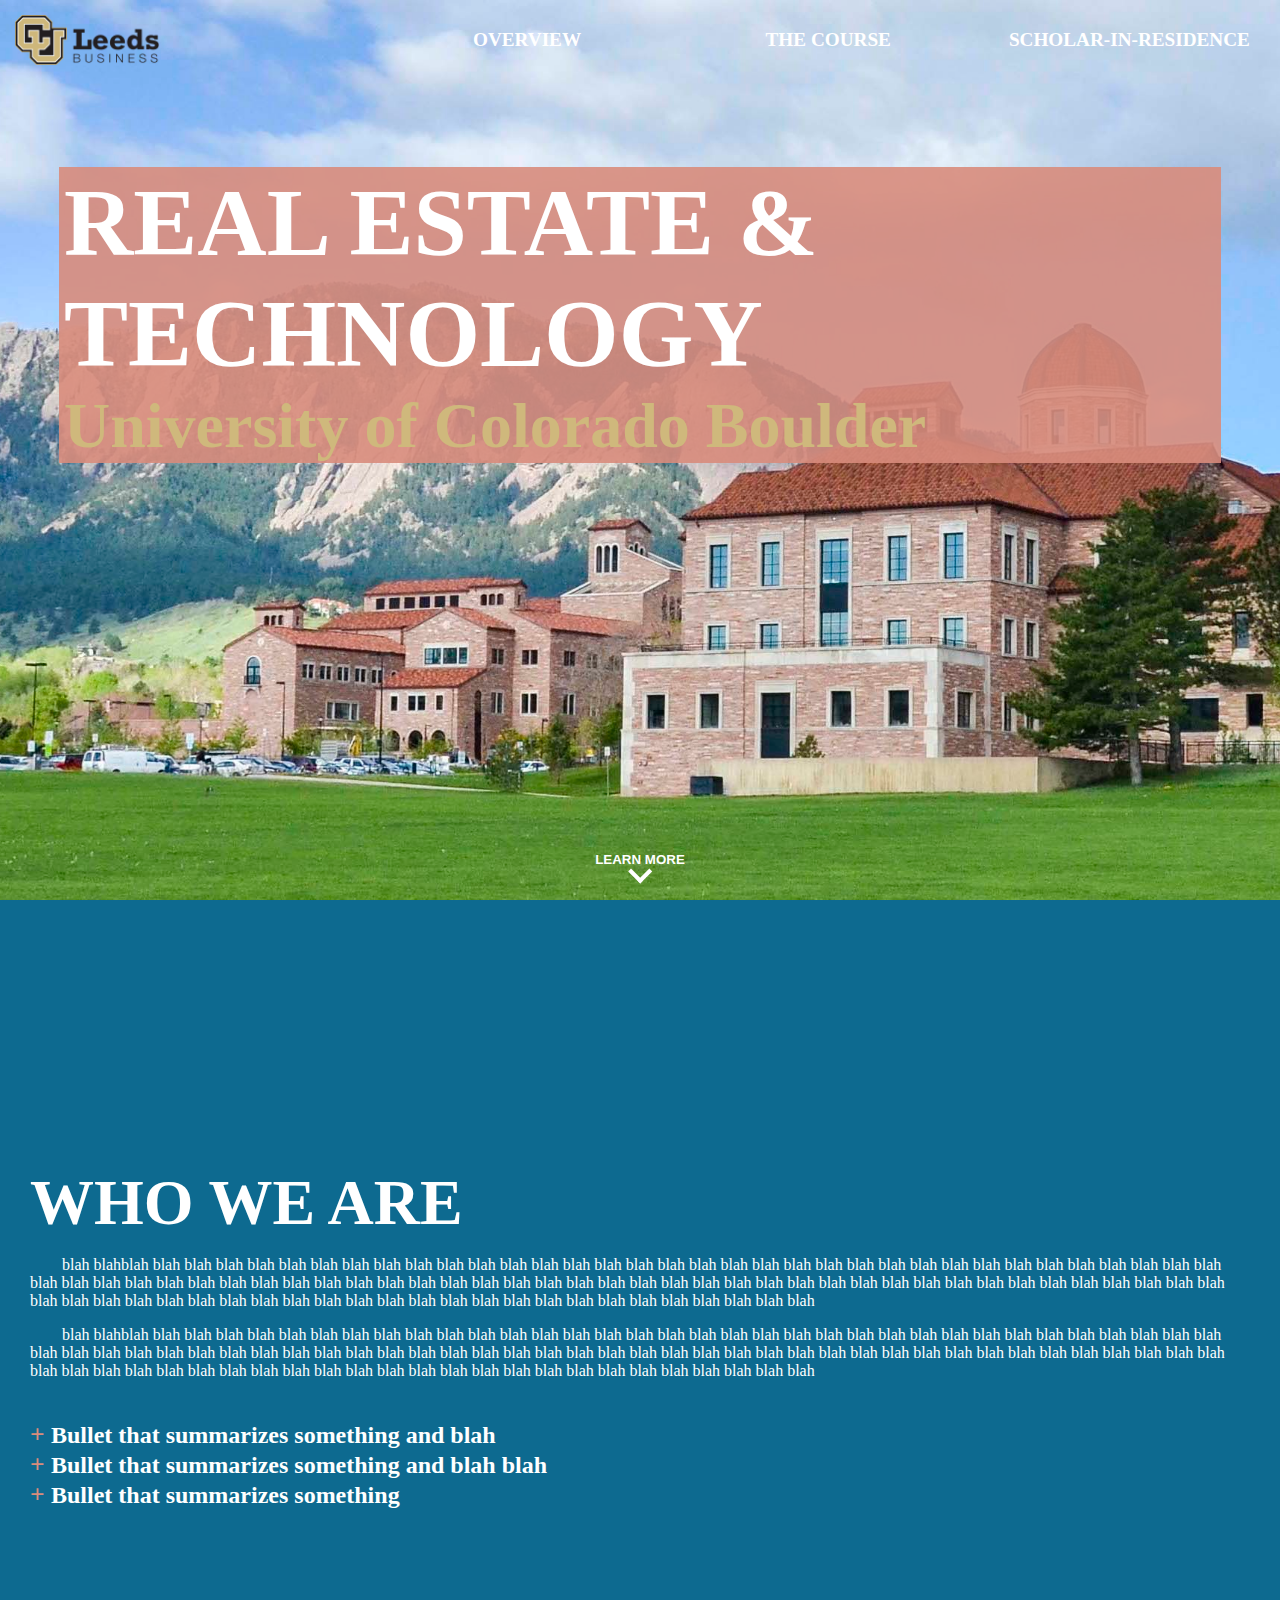
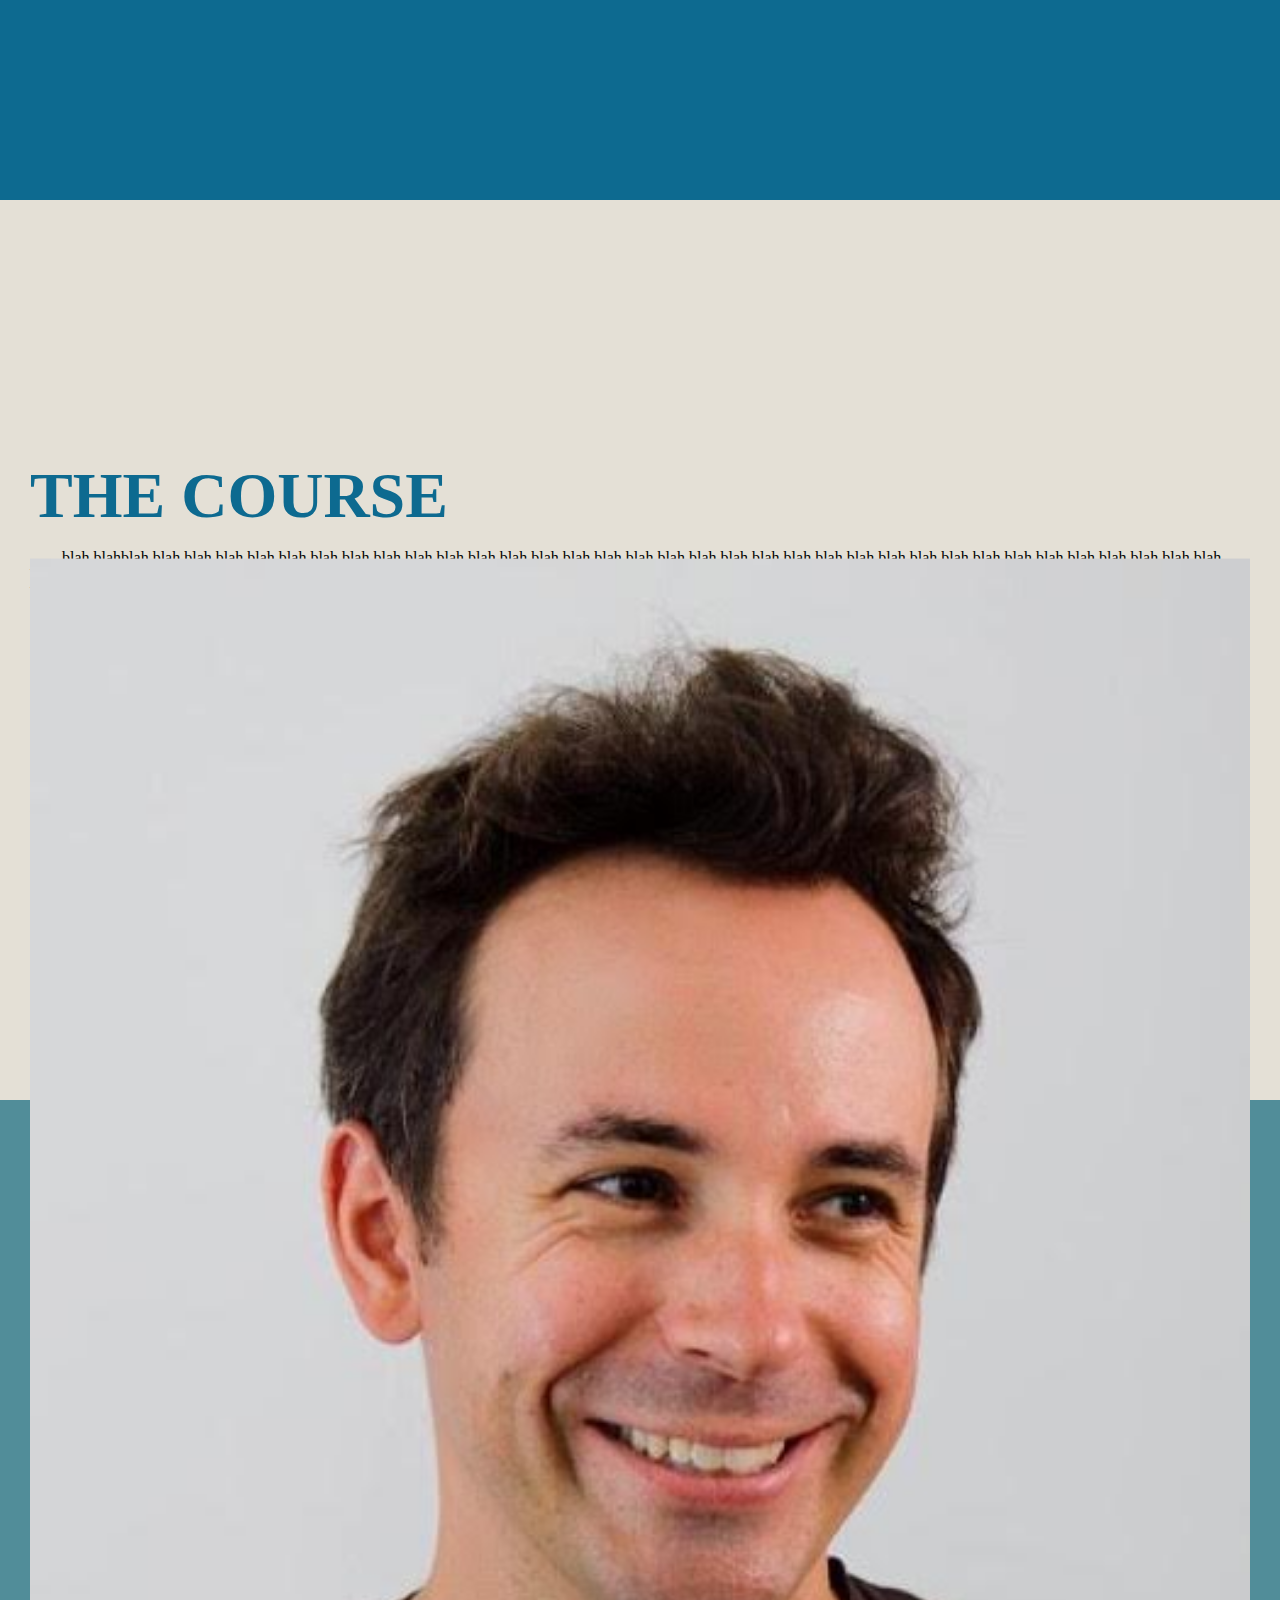
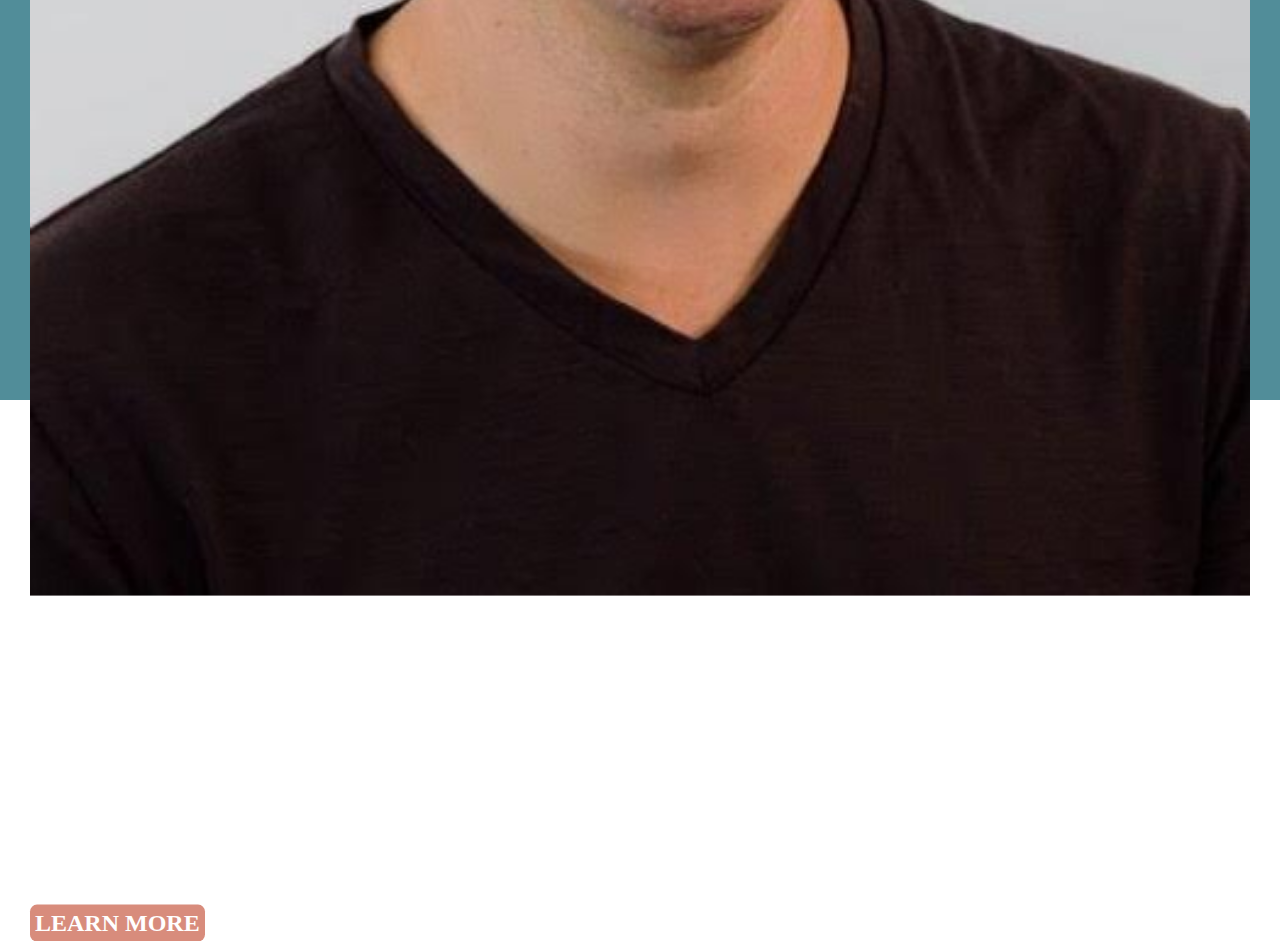
==== commit 01ef17f8: "took out <hr>s" ====
--- a/index.html
+++ b/index.html
@@ -7,117 +7,109 @@
 		<title>Real Estate &amp; Technology</title>
 	
 		<script src="vendor/jquery-3.3.1.min.js"></script>
-		<script src="vendor/polyfill.js"></script>
-    <script src="vendor/scrollsnap-polyfill.js"></script>
 		<link rel="stylesheet" href="https://stackpath.bootstrapcdn.com/bootstrap/4.1.0/css/bootstrap.min.css" integrity="sha384-9gVQ4dYFwwWSjIDZnLEWnxCjeSWFphJiwGPXr1jddIhOegiu1FwO5qRGvFXOdJZ4" crossorigin="anonymous">
 		<script src="https://stackpath.bootstrapcdn.com/bootstrap/4.1.0/js/bootstrap.min.js" integrity="sha384-uefMccjFJAIv6A+rW+L4AHf99KvxDjWSu1z9VI8SKNVmz4sk7buKt/6v9KI65qnm" crossorigin="anonymous"></script>
 		<link href="style.css?v=0.0.1" rel="stylesheet"/>
 	</head>
 
 	<body>
-		<div class="scroller">
-			<div class="full_pane one">
-				<div class="header">
-					<img class="logo" src="res/logo.png">
-					<div class="menu-button">
-						<span>test</span>
+		<div class="full_pane one">
+			<div class="header">
+				<img class="logo" src="res/logo.png">
+				<a class="menu-link" onclick="$('html, body').animate({scrollTop: $('.two').offset().top}, 500, 'swing');"><h3 class="menu-link-text centered">Overview</h3></a>
+				<a class="menu-link" onclick="$('html, body').animate({scrollTop: $('.three').offset().top}, 500, 'swing');"><h3 class="menu-link-text centered">The Course</h3></a>
+				<a class="menu-link" onclick="$('html, body').animate({scrollTop: $('.four').offset().top}, 500, 'swing');"><h3 class="menu-link-text centered">Scholar-In-Residence</h3></a>
+			</div>
+			<div class="landing_text">
+				<h1>Real Estate &amp; Technology</h1>
+				<h2>University of Colorado <span class="boulder">Boulder</span></h2>
+			</div>
+			<button id="learn_more" onclick="$('html, body').animate({scrollTop: $('.two').offset().top}, 500, 'swing');">
+				<span>learn more</span>
+				<span id="down"></span>
+			</button>
+		</div>
+		<div class="full_pane two">
+			<div class="v_centered container-fluid">
+				<div class="row">
+					<!-- header -->
+					<div class="col-xs-12 col-sm-12 col-md-12">
+							<h1 class="pageHeader">Who We Are</h1>
+							<!-- <hr style="width: 32vw;"> -->
 					</div>
-					<a class="menu-link" onclick="$('html, body').animate({scrollTop: $('.two').offset().top}, 500, 'swing');"><h3 class="menu-link-text centered">Overview</h3></a>
-					<a class="menu-link" onclick="$('html, body').animate({scrollTop: $('.three').offset().top}, 500, 'swing');"><h3 class="menu-link-text centered">The Course</h3></a>
-					<a class="menu-link" onclick="$('html, body').animate({scrollTop: $('.four').offset().top}, 500, 'swing');"><h3 class="menu-link-text centered">Scholar-In-Residence</h3></a>
 				</div>
-				<div class="landing_text">
-					<h1>Real Estate &amp; Technology</h1>
-					<h2>University of Colorado <span class="boulder">Boulder</span></h2>
+				<div class="row">
+					<!-- two paragraphs -->
+					<div class="col-xs-12 col-sm-12 col-md-6">
+						<p> blah blahblah blah  blah blah  blah blah  blah blah  blah blah  blah blah  blah blah  blah blah  blah blah  blah blah  blah blah  blah blah  blah blah  blah blah  blah blah  blah blah  blah blah  blah blah  blah blah  blah blah  blah blah  blah blah  blah blah  blah blah  blah blah  blah blah  blah blah  blah blah  blah blah  blah blah  blah blah  blah blah  blah blah  blah blah  blah blah  blah blah  blah blah  blah blah  blah blah  blah blah  blah blah  blah blah  blah blah  blah blah  blah blah  blah blah  blah blah  blah blah  blah blah</p>
+					</div>
+					<div class="col-xs-12 col-sm-12 col-md-6">
+						<p> blah blahblah blah  blah blah  blah blah  blah blah  blah blah  blah blah  blah blah  blah blah  blah blah  blah blah  blah blah  blah blah  blah blah  blah blah  blah blah  blah blah  blah blah  blah blah  blah blah  blah blah  blah blah  blah blah  blah blah  blah blah  blah blah  blah blah  blah blah  blah blah  blah blah  blah blah  blah blah  blah blah  blah blah  blah blah  blah blah  blah blah  blah blah  blah blah  blah blah  blah blah  blah blah  blah blah  blah blah  blah blah  blah blah  blah blah  blah blah  blah blah  blah blah</p>
+					</div>
 				</div>
-				<button id="learn_more" onclick="$('html, body').animate({scrollTop: $('.two').offset().top}, 500, 'swing');">
-					<span>learn more</span>
-					<span id="down"></span>
-				</button>
-			</div>
-			<div class="full_pane two">
-				<div class="v_centered container-fluid">
-					<div class="row">
-						<!-- header -->
-						<div class="col-xs-12 col-sm-12 col-md-12">
-								<h1 class="pageHeader">Who We Are</h1>
-								<hr style="width: 32vw;">
-						</div>
-					</div>
-					<div class="row">
-						<!-- two paragraphs -->
-						<div class="col-xs-12 col-sm-12 col-md-6">
-							<p> blah blahblah blah  blah blah  blah blah  blah blah  blah blah  blah blah  blah blah  blah blah  blah blah  blah blah  blah blah  blah blah  blah blah  blah blah  blah blah  blah blah  blah blah  blah blah  blah blah  blah blah  blah blah  blah blah  blah blah  blah blah  blah blah  blah blah  blah blah  blah blah  blah blah  blah blah  blah blah  blah blah  blah blah  blah blah  blah blah  blah blah  blah blah  blah blah  blah blah  blah blah  blah blah  blah blah  blah blah  blah blah  blah blah  blah blah  blah blah  blah blah  blah blah</p>
-						</div>
-						<div class="col-xs-12 col-sm-12 col-md-6">
-							<p> blah blahblah blah  blah blah  blah blah  blah blah  blah blah  blah blah  blah blah  blah blah  blah blah  blah blah  blah blah  blah blah  blah blah  blah blah  blah blah  blah blah  blah blah  blah blah  blah blah  blah blah  blah blah  blah blah  blah blah  blah blah  blah blah  blah blah  blah blah  blah blah  blah blah  blah blah  blah blah  blah blah  blah blah  blah blah  blah blah  blah blah  blah blah  blah blah  blah blah  blah blah  blah blah  blah blah  blah blah  blah blah  blah blah  blah blah  blah blah  blah blah  blah blah</p>
-						</div>
-					</div>
-					<div class="row">
-						<!-- bullets -->
-						<div class="col-xs-12 col-sm-12 col-md-12">
-							<ul class="bullets centered_bullets">
-								<li>Bullet that summarizes something and blah</li>
-								<li>Bullet that summarizes something and blah blah</li>
-								<li>Bullet that summarizes something</li>
-							</ul>
-						</div>
+				<div class="row">
+					<!-- bullets -->
+					<div class="col-xs-12 col-sm-12 col-md-12">
+						<ul class="bullets centered_bullets">
+							<li>Bullet that summarizes something and blah</li>
+							<li>Bullet that summarizes something and blah blah</li>
+							<li>Bullet that summarizes something</li>
+						</ul>
 					</div>
 				</div>
 			</div>
-			<div class="full_pane three">
-				<div class="v_centered container-fluid">
-					<div class="row">
-						<!-- header -->
-						<div class="col-xs-12 col-sm-12 col-md-12">
-								<h1 class="pageHeader">The Course</h1>
-								<hr style="width: 32vw;">
-						</div>
-					</div>
-					<div class="row">
-						<!-- two paragraphs -->
-							<div class="col-xs-12 col-sm-12 col-md-6">
-								<p>blah blahblah blah  blah blah  blah blah  blah blah  blah blah  blah blah  blah blah  blah blah  blah blah  blah blah  blah blah  blah blah  blah blah  blah blah  blah blah  blah blah  blah blah  blah blah  blah blah  blah blah  blah blah  blah blah  blah blah  blah blah  blah blah  blah blah  blah blah  blah blah  blah blah  blah blah  blah blah  blah blah  blah blah  blah blah  blah blah  blah blah  blah blah  blah blah  blah blah  blah blah  blah blah  blah blah  blah blah  blah blah  blah blah  blah blah  blah blah  blah blah  blah blah</p>
-							</div>
-					</div>
-					<div class="row">
-						<!-- bullets -->
-						<div class="col-xs-12 col-sm-12 col-md-12">
-							<ul class="bullets">
-								<li>Bullet that summarizes something and blah</li>
-								<li>Bullet that summarizes something and blah blah</li>
-								<li>Bullet that summarizes something</li>
-							</ul>
-						</div>
-					</div>
-					<div class="row">
-						<!-- link -->
-							<div class="col-xs-12 col-sm-12 col-md-6">
-								<a class="pageLink centered_link"><h3 class="link_target">View the Syllabus</h3></a>
-							</div>
+		</div>
+		<div class="full_pane three">
+			<div class="v_centered container-fluid">
+				<div class="row">
+					<!-- header -->
+					<div class="col-xs-12 col-sm-12 col-md-12">
+							<h1 class="pageHeader">The Course</h1>
+							<!-- <hr style="width: 32vw;"> -->
 					</div>
 				</div>
+				<div class="row">
+					<!-- two paragraphs -->
+						<div class="col-xs-12 col-sm-12 col-md-6">
+							<p>blah blahblah blah  blah blah  blah blah  blah blah  blah blah  blah blah  blah blah  blah blah  blah blah  blah blah  blah blah  blah blah  blah blah  blah blah  blah blah  blah blah  blah blah  blah blah  blah blah  blah blah  blah blah  blah blah  blah blah  blah blah  blah blah  blah blah  blah blah  blah blah  blah blah  blah blah  blah blah  blah blah  blah blah  blah blah  blah blah  blah blah  blah blah  blah blah  blah blah  blah blah  blah blah  blah blah  blah blah  blah blah  blah blah  blah blah  blah blah  blah blah  blah blah</p>
+						</div>
+				</div>
+				<div class="row">
+					<!-- bullets -->
+					<div class="col-xs-12 col-sm-12 col-md-12">
+						<ul class="bullets">
+							<li>Bullet that summarizes something and blah</li>
+							<li>Bullet that summarizes something and blah blah</li>
+							<li>Bullet that summarizes something</li>
+						</ul>
+					</div>
+				</div>
+				<div class="row">
+					<!-- link -->
+						<div class="col-xs-12 col-sm-12 col-md-6">
+							<a class="pageLink centered_link"><h3 class="link_target">View the Syllabus</h3></a>
+						</div>
+				</div>
 			</div>
-			<div class="full_pane four">
-				<div class="v_centered container-fluid">
-					<div class="row">
-						<div class="col-xs-12 col-sm-12 col-md-4">
-							<img src="res/mike.jpg" width=100%>			
-						</div>
-						<div class="col-xs-12 col-sm-12 col-md-8">
-							<div class="v_centered">
-								<h1 class="pageHeader mikedp">Mike DelPrete</h1>
-								<h2 class="page-subheader">Scholar in Residence</h2>
-								<hr style="width: 32vw;">
-								<p>blah blahblah blah  blah blah  blah blah  blah blah  blah blah  blah blah  blah blah  blah blah  blah blah  blah blah  blah blah  blah blah  blah blah  blah blah  blah blah  blah blah  blah blah  blah blah  blah blah  blah blah  blah blah  blah blah  blah blah  blah blah  blah blah  blah blah  blah blah  blah blah  blah blah  blah blah  blah blah  blah blah  blah blah  blah blah  blah blah  blah blah  blah blah  blah blah  blah blah  blah blah  blah blah  blah blah  blah blah  blah blah  blah blah  blah blah  blah blah  blah blah  blah blah</p>
-								<a class="pageLink"><h3>Learn More</h3></a>
-							</div>
+		</div>
+		<div class="full_pane four">
+			<div class="v_centered container-fluid">
+				<div class="row">
+					<div class="col-xs-12 col-sm-12 col-md-4">
+						<img src="res/mike.jpg" width=100%>			
+					</div>
+					<div class="col-xs-12 col-sm-12 col-md-8">
+						<div >
+							<h1 class="pageHeader mikedp">Mike DelPrete</h1>
+							<h2 class="page-subheader">Scholar in Residence</h2>
+							<!-- <hr style="width: 32vw;"> -->
+							<p>blah blahblah blah  blah blah  blah blah  blah blah  blah blah  blah blah  blah blah  blah blah  blah blah  blah blah  blah blah  blah blah  blah blah  blah blah  blah blah  blah blah  blah blah  blah blah  blah blah  blah blah  blah blah  blah blah  blah blah  blah blah  blah blah  blah blah  blah blah  blah blah  blah blah  blah blah  blah blah  blah blah  blah blah  blah blah  blah blah  blah blah  blah blah  blah blah  blah blah  blah blah  blah blah  blah blah  blah blah  blah blah  blah blah  blah blah  blah blah  blah blah  blah blah</p>
+							<a class="pageLink"><h3>Learn More</h3></a>
 						</div>
 					</div>
 				</div>
 			</div>
 		</div>
-
 	</body>
 
 	<script>
@@ -127,8 +119,6 @@
 		b.css("width", w);
 		// center link on page 3
 		$(".centered_link").innerWidth($(".link_target").outerWidth());
-		
-
 	</script>
 
 </html
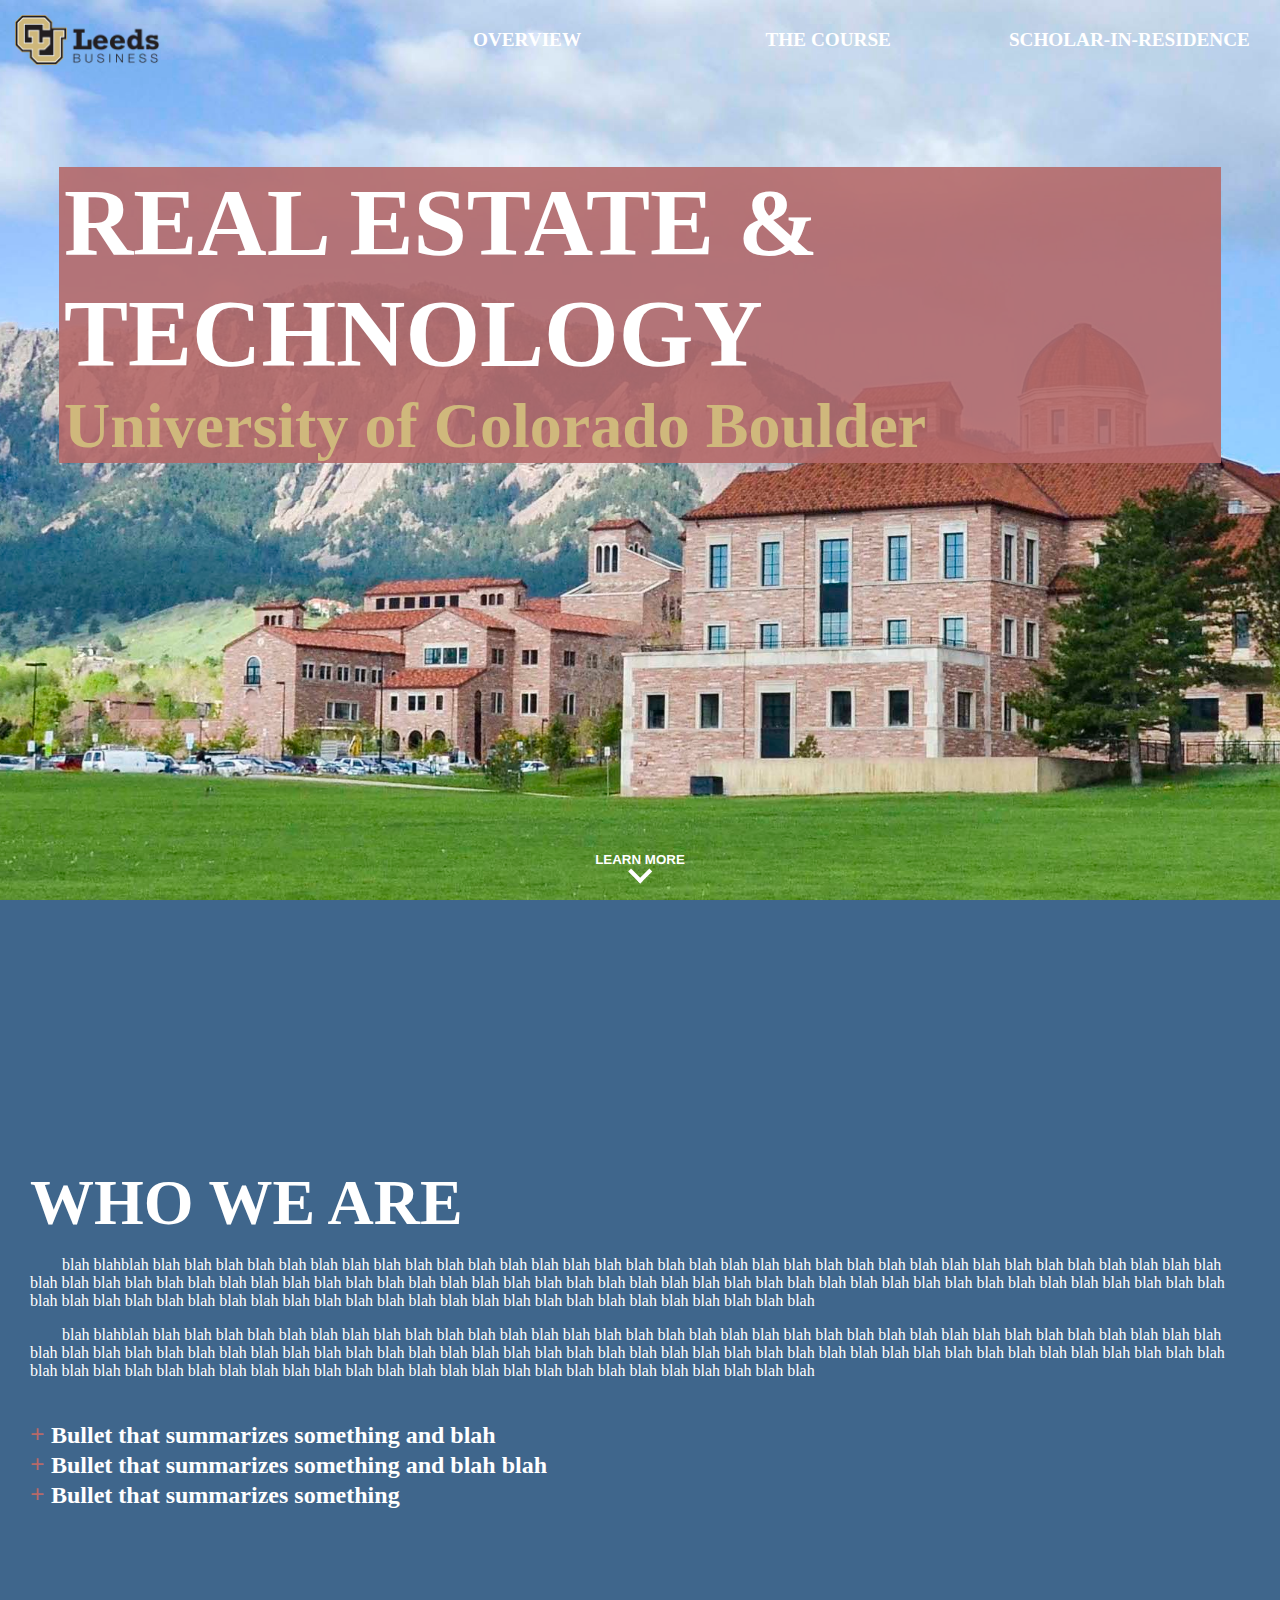
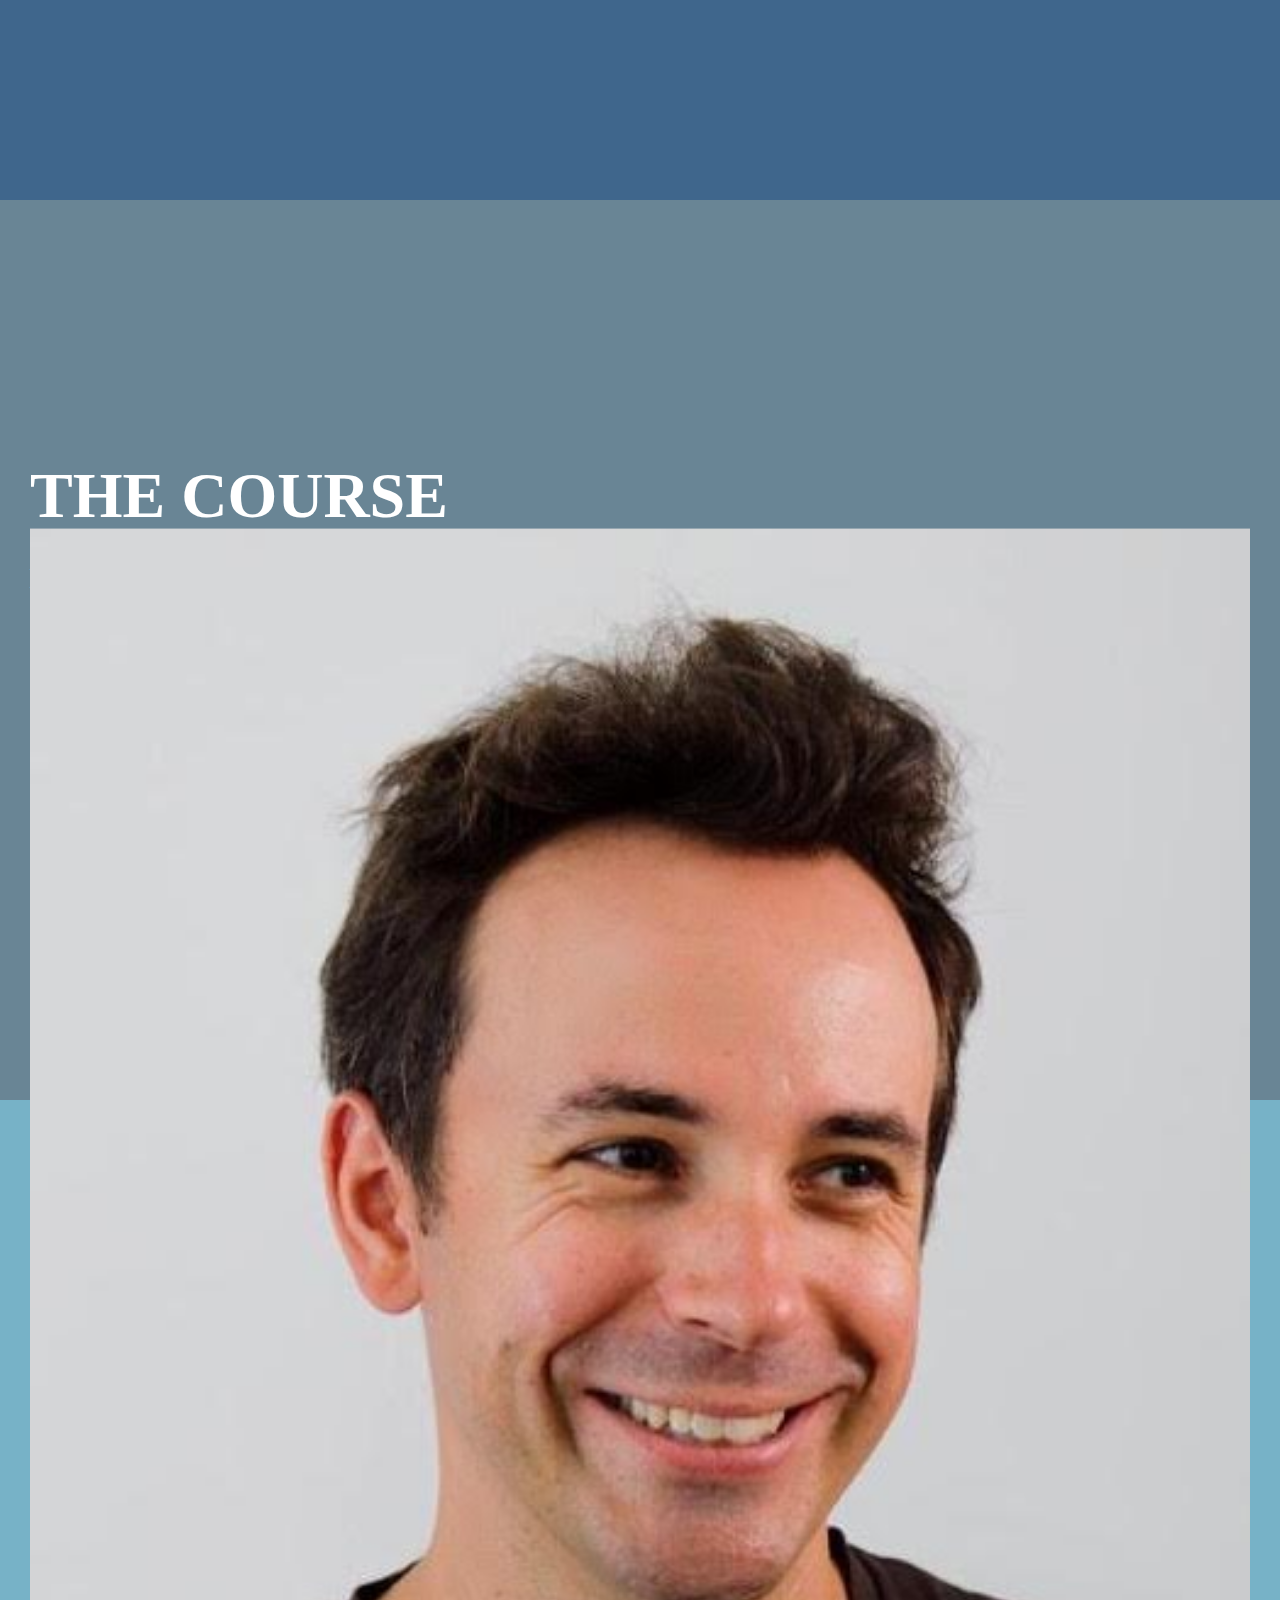
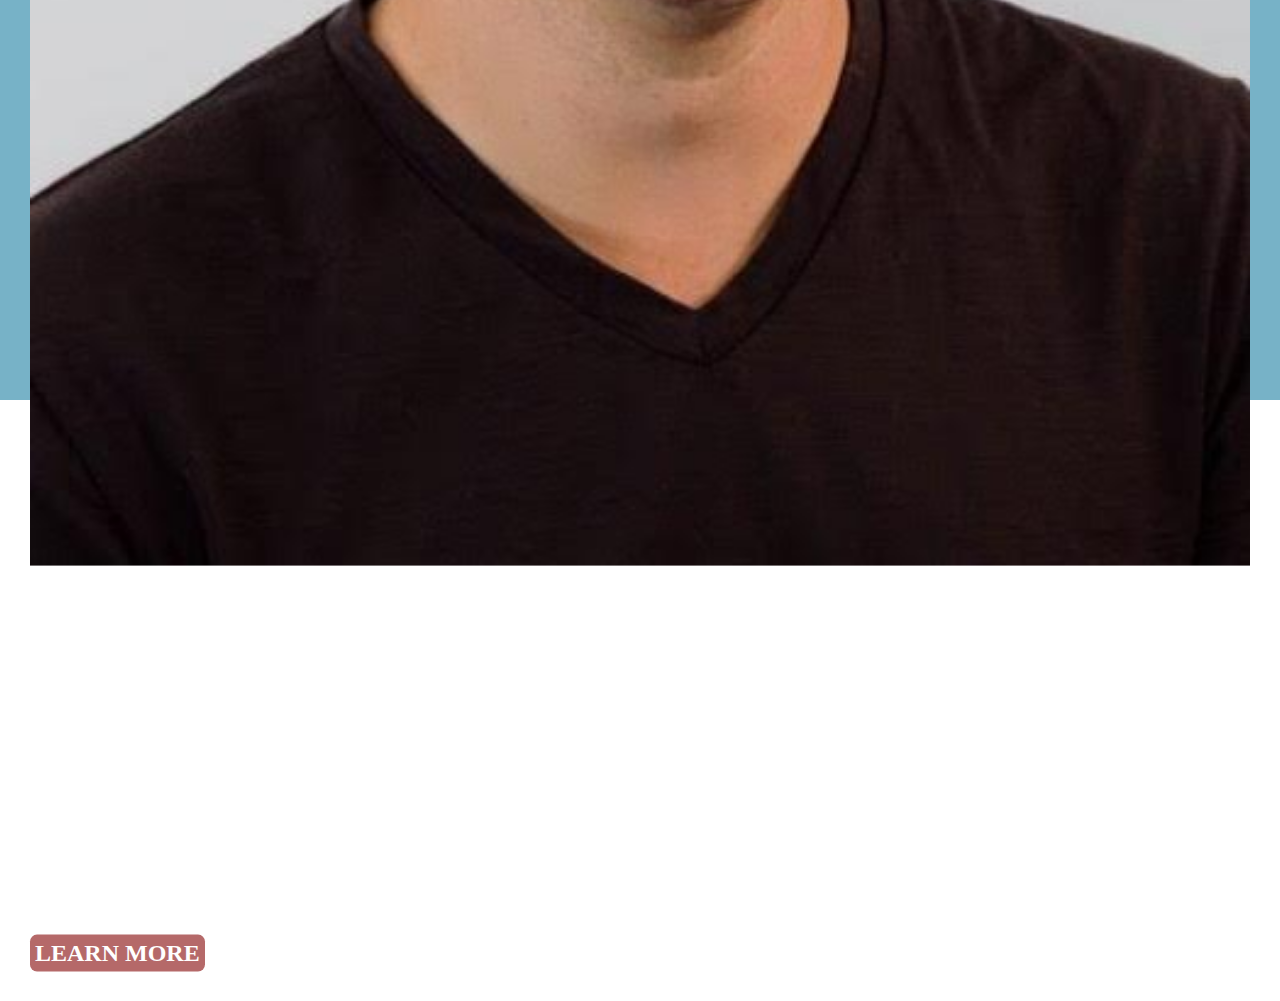
==== commit 1157883d: "last tweaks" ====
--- a/index.html
+++ b/index.html
@@ -99,7 +99,7 @@
 						<img src="res/mike.jpg" width=100%>			
 					</div>
 					<div class="col-xs-12 col-sm-12 col-md-8">
-						<div >
+						<div style="padding-top: 30px; padding-bottom: 30px">
 							<h1 class="pageHeader mikedp">Mike DelPrete</h1>
 							<h2 class="page-subheader">Scholar in Residence</h2>
 							<!-- <hr style="width: 32vw;"> -->
--- a/style.css
+++ b/style.css
@@ -1,15 +1,10 @@
 :root {
 	--gold: #cfb87c;
-	/* darkblue */
-	--one: #0d6a90;
-	/* tan */
-	--two: #e4e0d6;
-	/* lightblue */
-	--three: #518d99;
-	/* red */
-	--emph: #d88c7c;
-	/* red tint */
-	--light-emph: #e7bab0;
+	--one: #3f668c;
+	--two: #698595;
+	--three: #77b2c7;
+	--emph: #b56969;
+	--light-emph: #d2a5a5;
 }
 
 body {
@@ -27,12 +22,6 @@
 	max-height: 50px;
 	width: auto;
 	margin: 15px;
-}
-
-.menu-button {
-}
-
-.mobile-menu {
 }
 
 .menu-link {
@@ -67,10 +56,6 @@
 
 	.header {
 		grid-template-columns: 5fr 4fr 4fr 4fr;
-	}
-
-	.menu-button {
-		display: none;
 	}
 
 	.menu-link {
@@ -96,6 +81,7 @@
 
 .three {
 	background-color: var(--two);
+	color: white;
 }
 
 .four {
@@ -113,7 +99,7 @@
 	padding-right: 5px;
 	padding-left: 5px;
 	/* this color is var(--emph); */
-	background: rgba(216,140,124,.9);
+	background: rgba(181,105,105,.9);
 }
 
 .landing_text h1 {
@@ -194,9 +180,6 @@
 	margin: 0;
 }
 
-.three .pageHeader {
-	color: var(--one);
-}
 
 .pageHeader:not(.mikedp) {
 	margin-bottom: 10px;
@@ -270,22 +253,8 @@
 	text-indent: 2rem;
 }
 
-
-/* this handles scrollsnap
-.scroller {
-	position: absolute;
-	top: 0;
-	height: 100vh;
-	width: 100vw;
-	margin: 0;
-	padding: 0;
-	overflow-x: hidden;
-	overflow: auto;
-	-webkit-scroll-snap-points-y: repeat(100%);
-	-webkit-scroll-snap-type: mandatory;
-	-webkit-scroll-snap-destination: 100% 0%;
-	scroll-snap-points-y: repeat(100%);
-	scroll-snap-type: mandatory;
-	scroll-snap-destination: 100% 0%;
-}
-*/
+img:not(.logo) {
+	padding-top: 30px;
+	padding-bottom: 30px;
+}
+
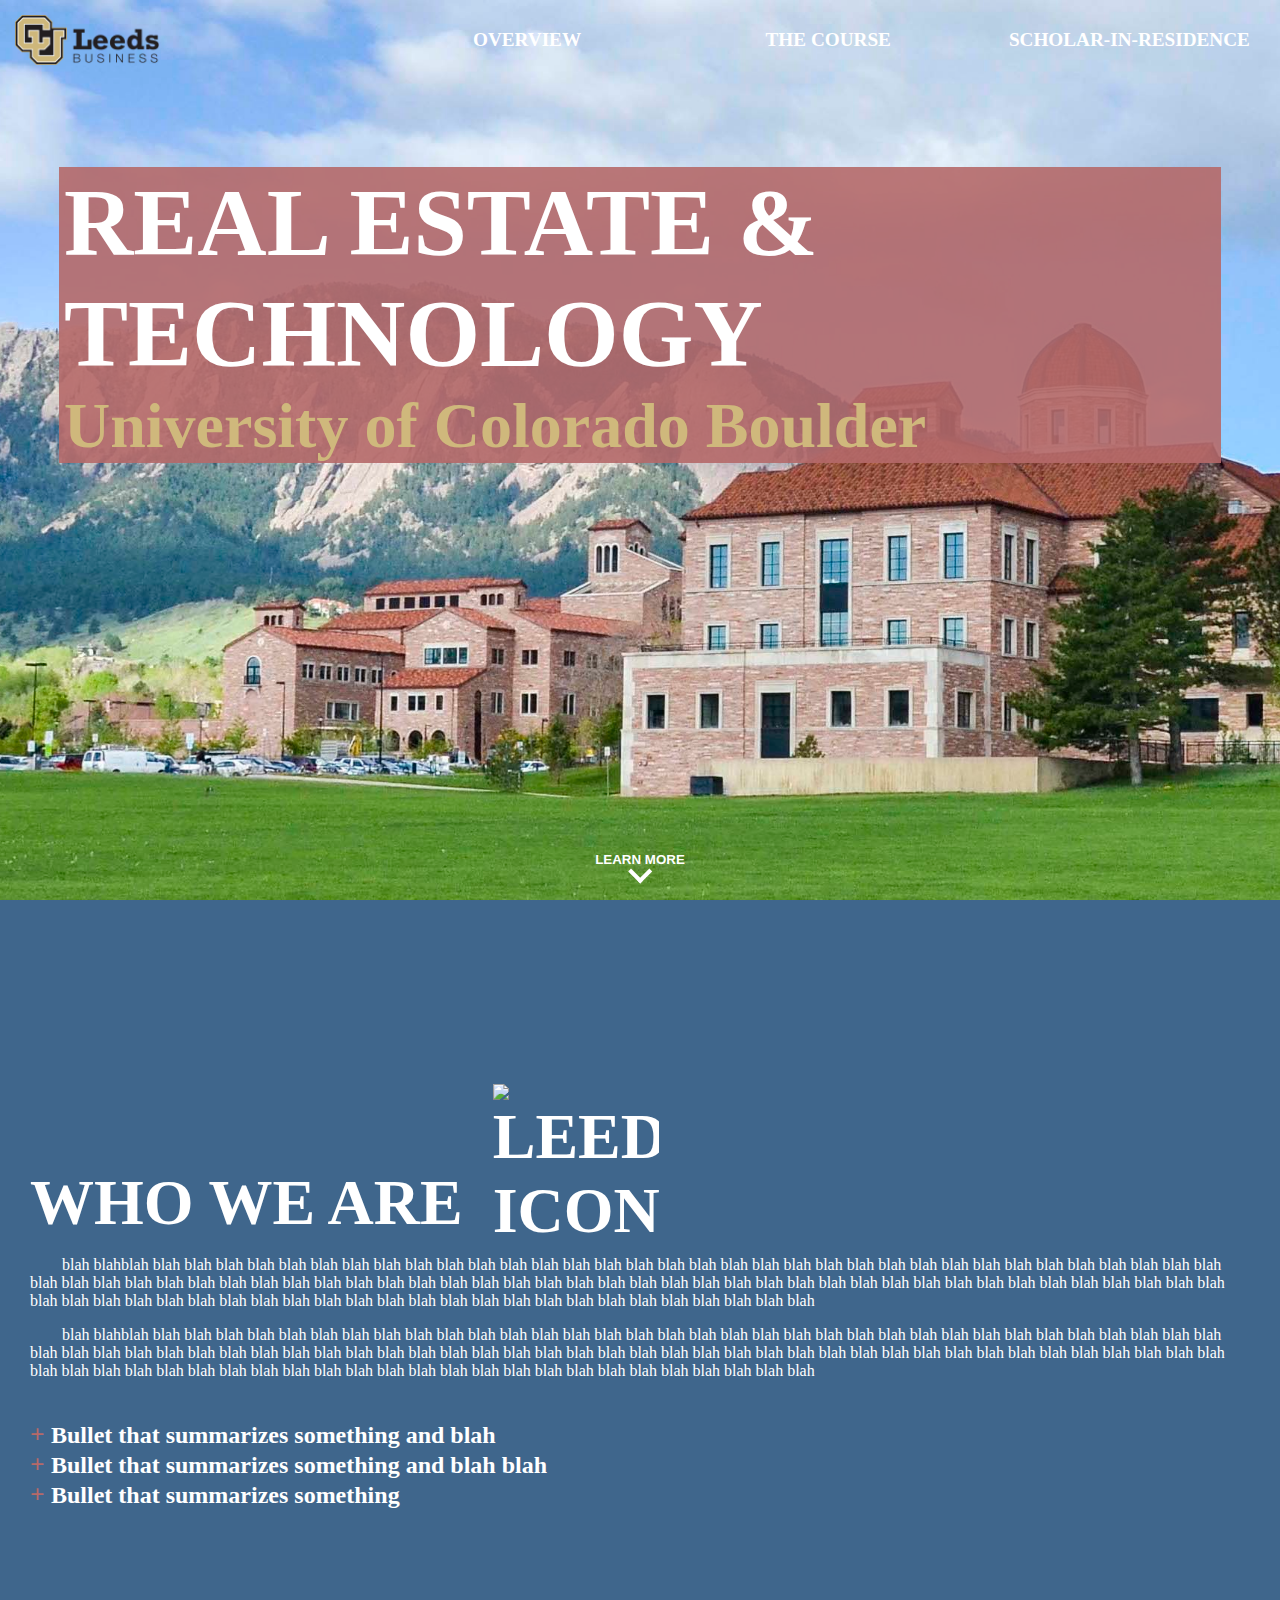
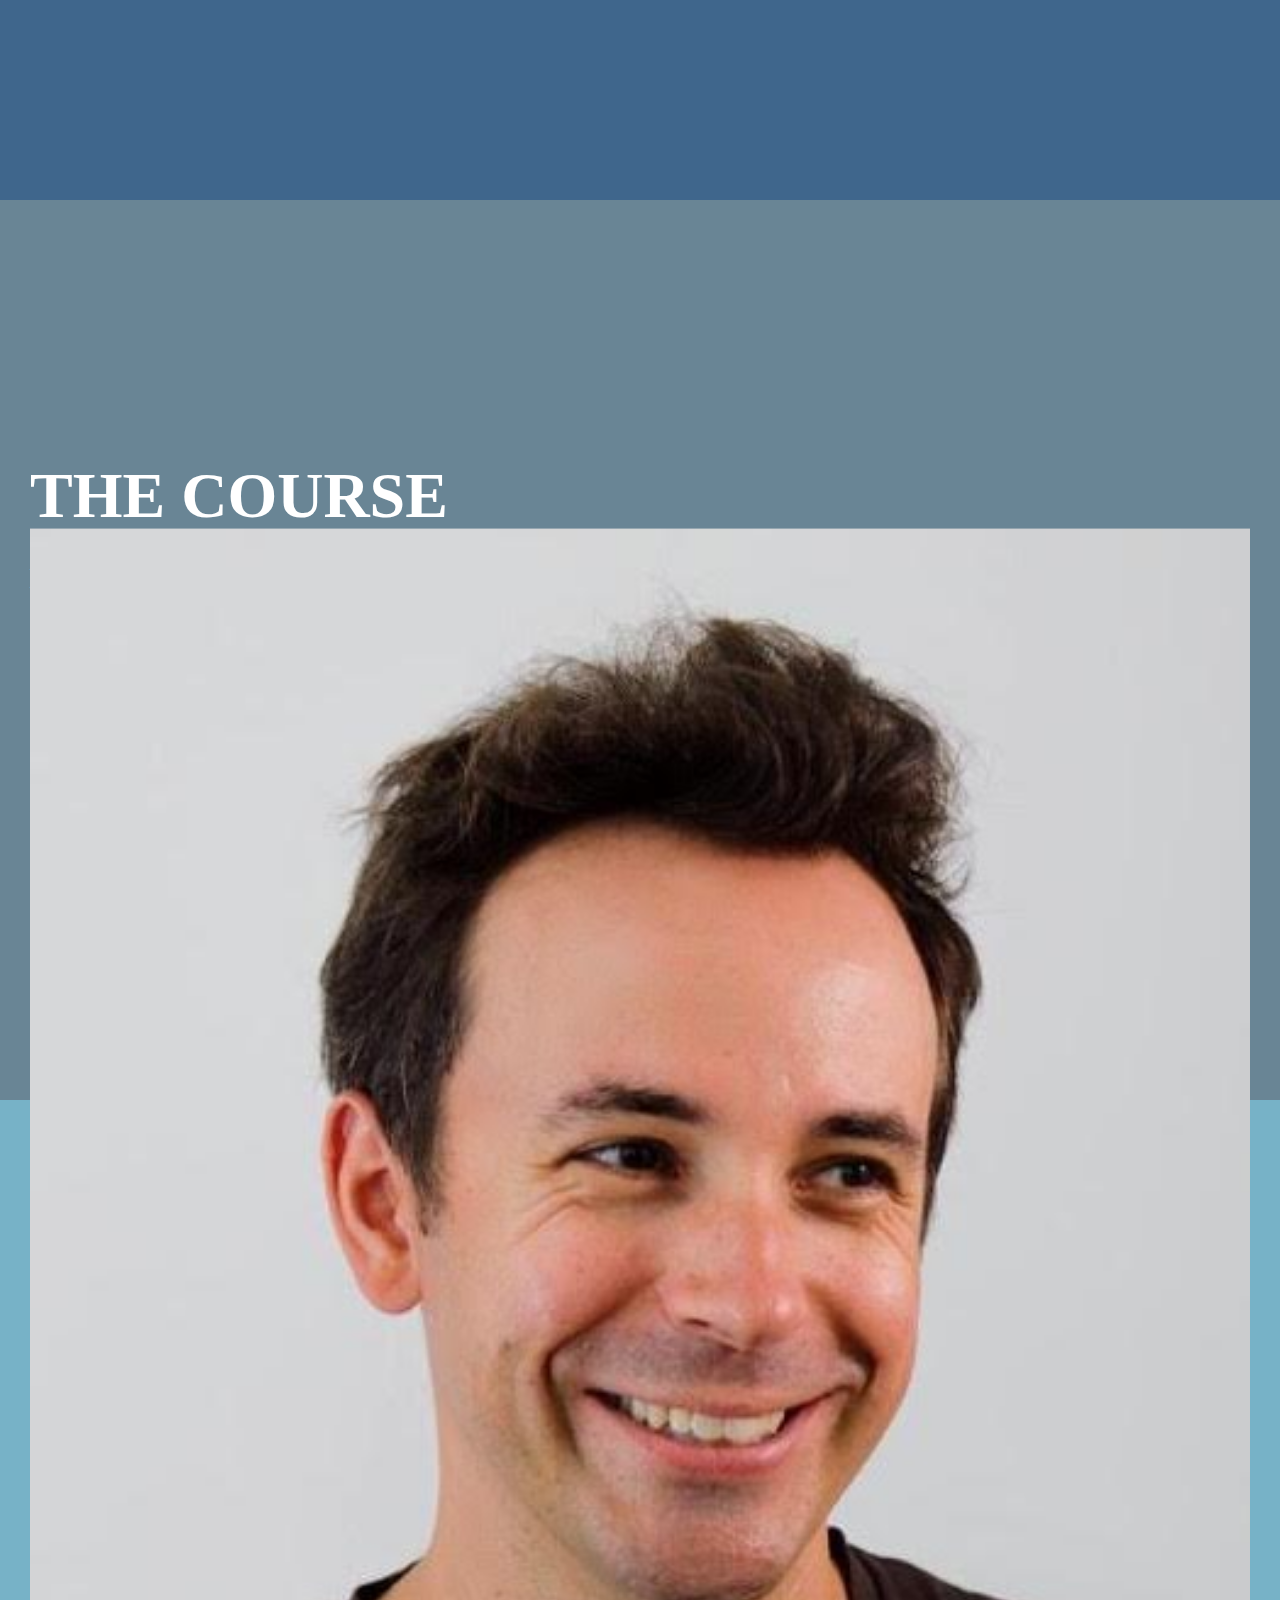
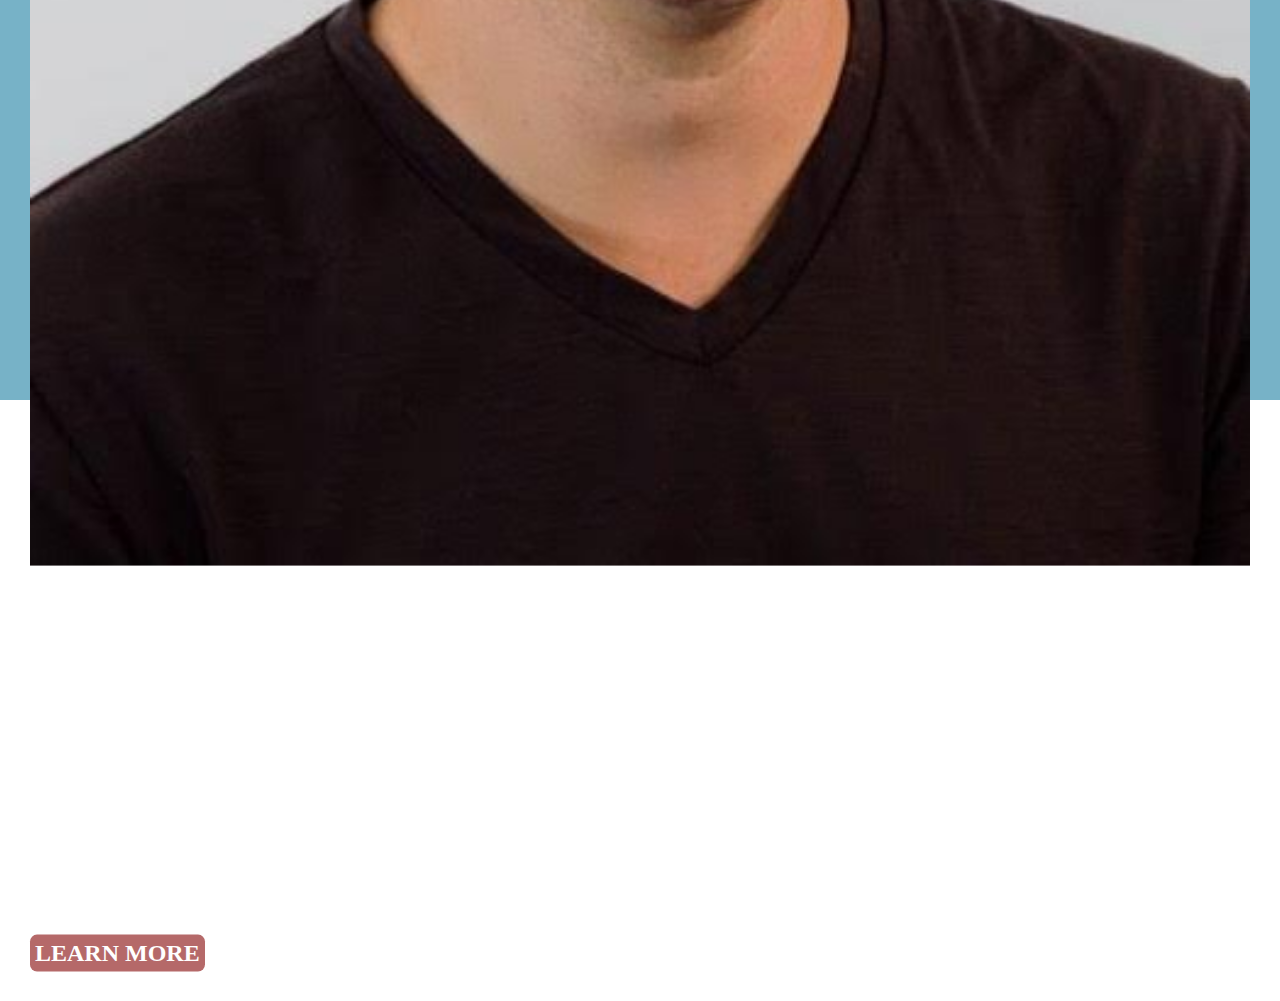
==== commit a6941002: "working out placement and size of svg imgs" ====
--- a/index.html
+++ b/index.html
@@ -15,7 +15,7 @@
 	<body>
 		<div class="full_pane one">
 			<div class="header">
-				<img class="logo" src="res/logo.png">
+				<img class="logo" src="res/logo.png" alt="CU Boulder logo">
 				<a class="menu-link" onclick="$('html, body').animate({scrollTop: $('.two').offset().top}, 500, 'swing');"><h3 class="menu-link-text centered">Overview</h3></a>
 				<a class="menu-link" onclick="$('html, body').animate({scrollTop: $('.three').offset().top}, 500, 'swing');"><h3 class="menu-link-text centered">The Course</h3></a>
 				<a class="menu-link" onclick="$('html, body').animate({scrollTop: $('.four').offset().top}, 500, 'swing');"><h3 class="menu-link-text centered">Scholar-In-Residence</h3></a>
@@ -34,7 +34,7 @@
 				<div class="row">
 					<!-- header -->
 					<div class="col-xs-12 col-sm-12 col-md-12">
-							<h1 class="pageHeader">Who We Are</h1>
+							<h1 class="pageHeader">Who We Are<img src="res/building.png" alt="Leeds icon"class="leeds-icon"></h1>
 							<!-- <hr style="width: 32vw;"> -->
 					</div>
 				</div>
@@ -73,6 +73,9 @@
 						<div class="col-xs-12 col-sm-12 col-md-6">
 							<p>blah blahblah blah  blah blah  blah blah  blah blah  blah blah  blah blah  blah blah  blah blah  blah blah  blah blah  blah blah  blah blah  blah blah  blah blah  blah blah  blah blah  blah blah  blah blah  blah blah  blah blah  blah blah  blah blah  blah blah  blah blah  blah blah  blah blah  blah blah  blah blah  blah blah  blah blah  blah blah  blah blah  blah blah  blah blah  blah blah  blah blah  blah blah  blah blah  blah blah  blah blah  blah blah  blah blah  blah blah  blah blah  blah blah  blah blah  blah blah  blah blah  blah blah</p>
 						</div>
+						<div class="col-xs-12 col-sm-12 col-md-6">
+							<img src="res/books.svg" alt="stack of books" class="svg">
+						</div>
 				</div>
 				<div class="row">
 					<!-- bullets -->
@@ -96,7 +99,7 @@
 			<div class="v_centered container-fluid">
 				<div class="row">
 					<div class="col-xs-12 col-sm-12 col-md-4">
-						<img src="res/mike.jpg" width=100%>			
+						<img src="res/mike.jpg" alt="Mike DelPrete portrait" width=100% style="padding-top: 30px; padding-bottom: 30px">			
 					</div>
 					<div class="col-xs-12 col-sm-12 col-md-8">
 						<div style="padding-top: 30px; padding-bottom: 30px">
--- a/style.css
+++ b/style.css
@@ -48,6 +48,10 @@
 	grid-template-columns: 1fr 1fr;
 }
 
+.svg {
+	display: none;
+}
+
 /* bootstrap sm and up */
 @media (min-width: 768px) { 
 	.full_pane {
@@ -60,6 +64,13 @@
 
 	.menu-link {
 		display: block;
+	}
+	.svg {
+		display: block;
+		position: absolute;
+		transform: translate(-50%,-60px);
+		left: 50%;
+		width: 80%;
 	}
 }
 
@@ -253,8 +264,11 @@
 	text-indent: 2rem;
 }
 
-img:not(.logo) {
-	padding-top: 30px;
-	padding-bottom: 30px;
-}
-
+.leeds-icon {
+	width: 13%;
+	min-width: 100px;
+	position: absolute;
+	padding-left: 30px;
+	transform: translateY(-50%);
+}
+
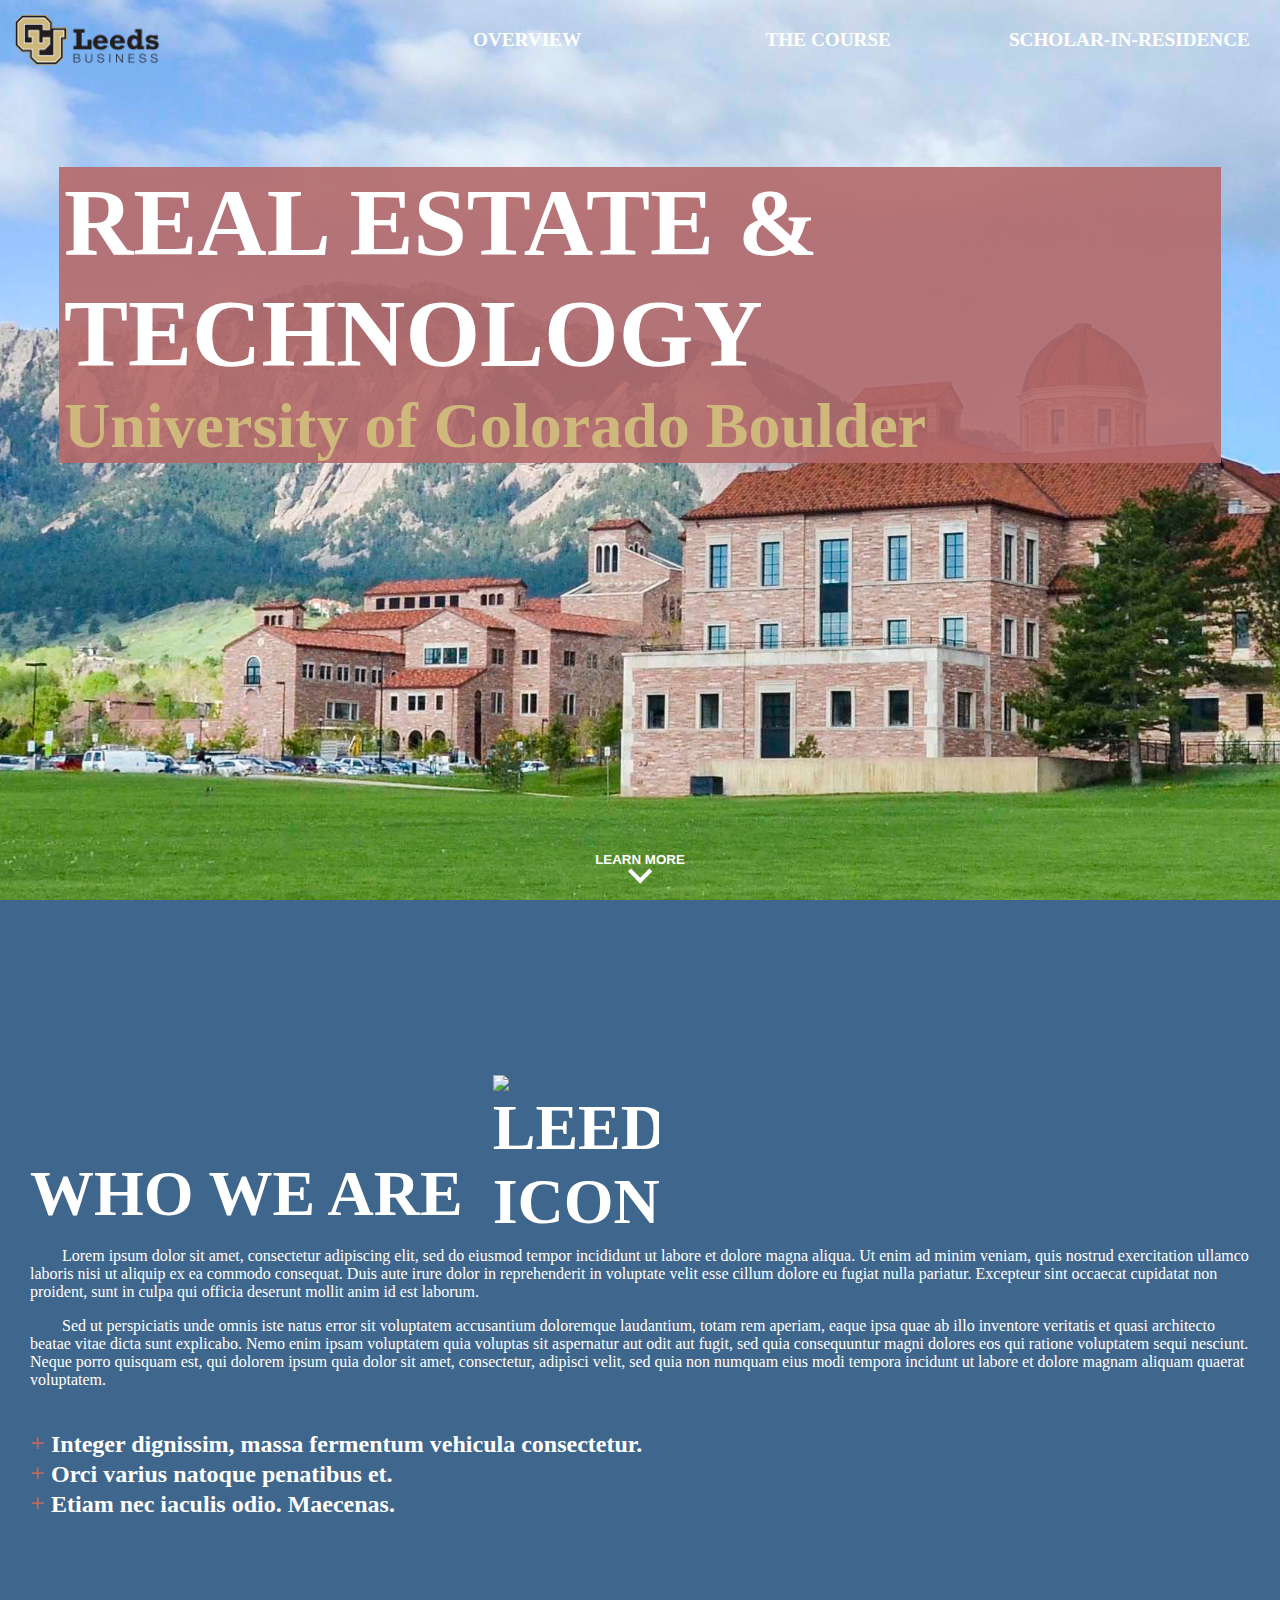
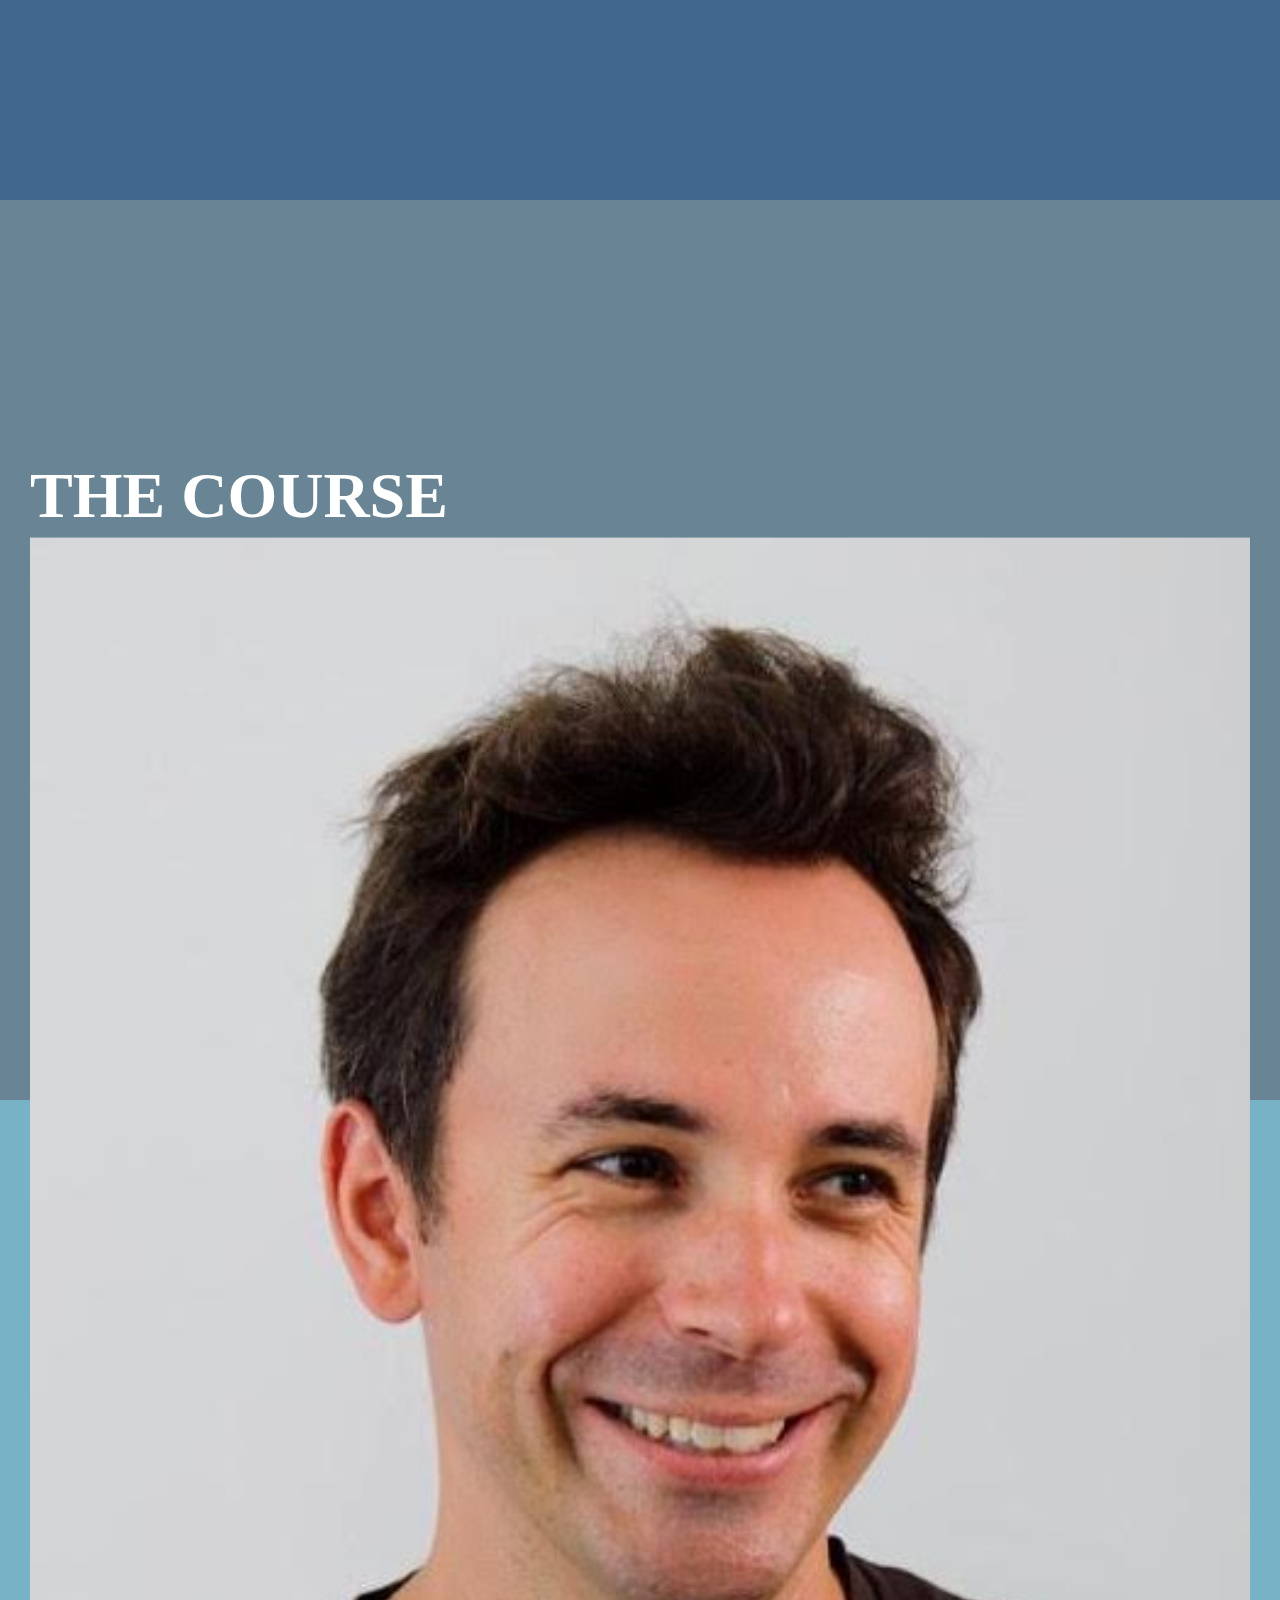
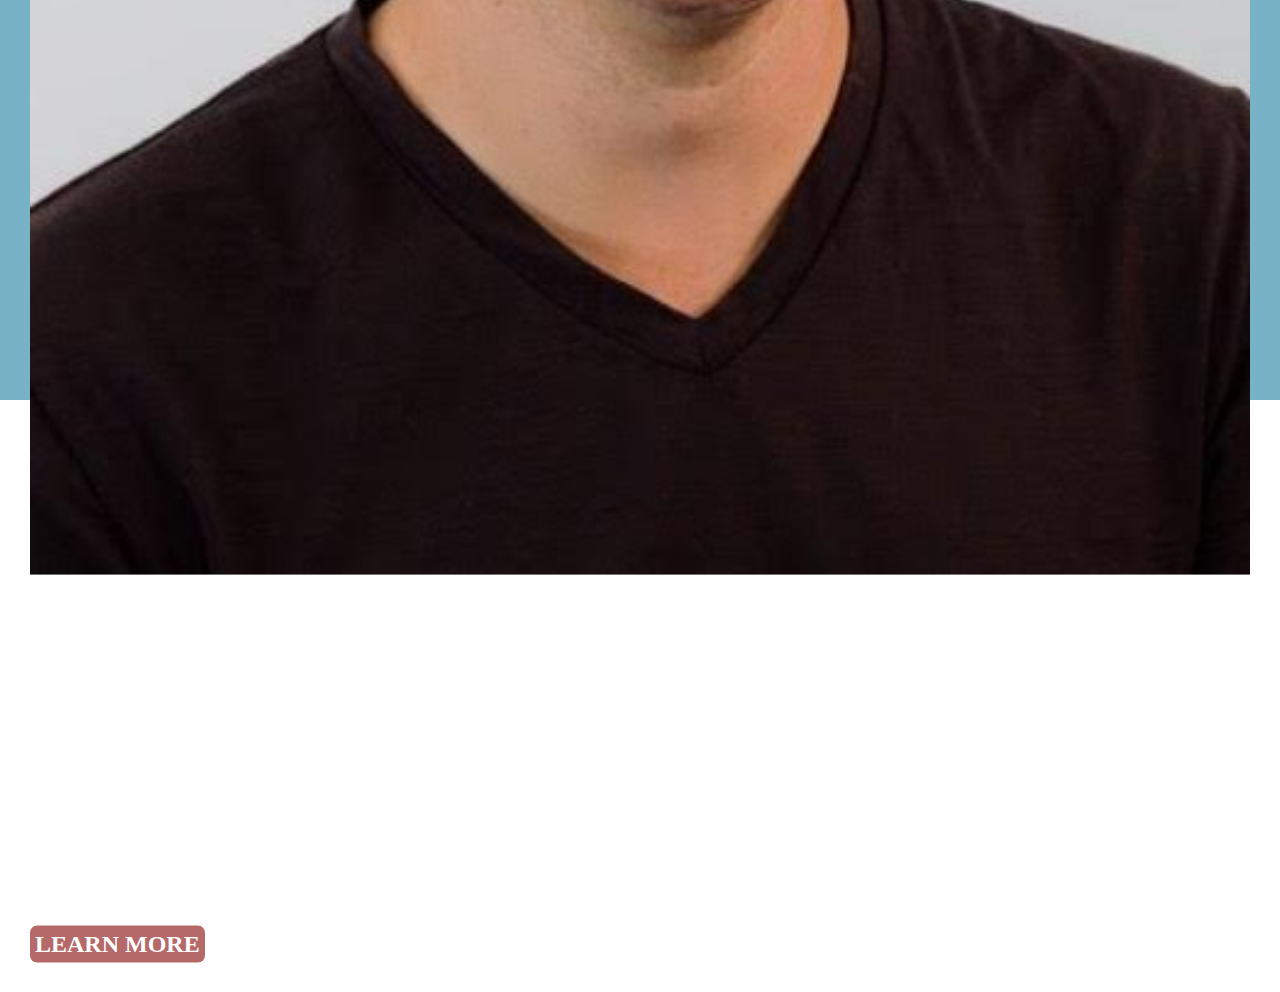
==== commit fa46b2b0: "lorem ipsums" ====
--- a/index.html
+++ b/index.html
@@ -41,19 +41,19 @@
 				<div class="row">
 					<!-- two paragraphs -->
 					<div class="col-xs-12 col-sm-12 col-md-6">
-						<p> blah blahblah blah  blah blah  blah blah  blah blah  blah blah  blah blah  blah blah  blah blah  blah blah  blah blah  blah blah  blah blah  blah blah  blah blah  blah blah  blah blah  blah blah  blah blah  blah blah  blah blah  blah blah  blah blah  blah blah  blah blah  blah blah  blah blah  blah blah  blah blah  blah blah  blah blah  blah blah  blah blah  blah blah  blah blah  blah blah  blah blah  blah blah  blah blah  blah blah  blah blah  blah blah  blah blah  blah blah  blah blah  blah blah  blah blah  blah blah  blah blah  blah blah</p>
+						<p>Lorem ipsum dolor sit amet, consectetur adipiscing elit, sed do eiusmod tempor incididunt ut labore et dolore magna aliqua. Ut enim ad minim veniam, quis nostrud exercitation ullamco laboris nisi ut aliquip ex ea commodo consequat. Duis aute irure dolor in reprehenderit in voluptate velit esse cillum dolore eu fugiat nulla pariatur. Excepteur sint occaecat cupidatat non proident, sunt in culpa qui officia deserunt mollit anim id est laborum.</p>
 					</div>
 					<div class="col-xs-12 col-sm-12 col-md-6">
-						<p> blah blahblah blah  blah blah  blah blah  blah blah  blah blah  blah blah  blah blah  blah blah  blah blah  blah blah  blah blah  blah blah  blah blah  blah blah  blah blah  blah blah  blah blah  blah blah  blah blah  blah blah  blah blah  blah blah  blah blah  blah blah  blah blah  blah blah  blah blah  blah blah  blah blah  blah blah  blah blah  blah blah  blah blah  blah blah  blah blah  blah blah  blah blah  blah blah  blah blah  blah blah  blah blah  blah blah  blah blah  blah blah  blah blah  blah blah  blah blah  blah blah  blah blah</p>
+						<p>Sed ut perspiciatis unde omnis iste natus error sit voluptatem accusantium doloremque laudantium, totam rem aperiam, eaque ipsa quae ab illo inventore veritatis et quasi architecto beatae vitae dicta sunt explicabo. Nemo enim ipsam voluptatem quia voluptas sit aspernatur aut odit aut fugit, sed quia consequuntur magni dolores eos qui ratione voluptatem sequi nesciunt. Neque porro quisquam est, qui dolorem ipsum quia dolor sit amet, consectetur, adipisci velit, sed quia non numquam eius modi tempora incidunt ut labore et dolore magnam aliquam quaerat voluptatem. </p>
 					</div>
 				</div>
 				<div class="row">
 					<!-- bullets -->
 					<div class="col-xs-12 col-sm-12 col-md-12">
 						<ul class="bullets centered_bullets">
-							<li>Bullet that summarizes something and blah</li>
-							<li>Bullet that summarizes something and blah blah</li>
-							<li>Bullet that summarizes something</li>
+							<li>Integer dignissim, massa fermentum vehicula consectetur.</li>
+							<li>Orci varius natoque penatibus et.</li>
+							<li>Etiam nec iaculis odio. Maecenas.</li>
 						</ul>
 					</div>
 				</div>
@@ -71,7 +71,7 @@
 				<div class="row">
 					<!-- two paragraphs -->
 						<div class="col-xs-12 col-sm-12 col-md-6">
-							<p>blah blahblah blah  blah blah  blah blah  blah blah  blah blah  blah blah  blah blah  blah blah  blah blah  blah blah  blah blah  blah blah  blah blah  blah blah  blah blah  blah blah  blah blah  blah blah  blah blah  blah blah  blah blah  blah blah  blah blah  blah blah  blah blah  blah blah  blah blah  blah blah  blah blah  blah blah  blah blah  blah blah  blah blah  blah blah  blah blah  blah blah  blah blah  blah blah  blah blah  blah blah  blah blah  blah blah  blah blah  blah blah  blah blah  blah blah  blah blah  blah blah  blah blah</p>
+							<p>At vero eos et accusamus et iusto odio dignissimos ducimus qui blanditiis praesentium voluptatum deleniti atque corrupti quos dolores et quas molestias excepturi sint occaecati cupiditate non provident, similique sunt in culpa qui officia deserunt mollitia animi, id est laborum et dolorum fuga. Et harum quidem rerum facilis est et expedita distinctio. Nam libero tempore, cum soluta nobis est eligendi optio cumque nihil impedit quo minus id quod maxime placeat facere possimus, omnis voluptas assumenda est, omnis dolor repellendus. </p>
 						</div>
 						<div class="col-xs-12 col-sm-12 col-md-6">
 							<img src="res/books.svg" alt="stack of books" class="svg">
@@ -81,9 +81,9 @@
 					<!-- bullets -->
 					<div class="col-xs-12 col-sm-12 col-md-12">
 						<ul class="bullets">
-							<li>Bullet that summarizes something and blah</li>
-							<li>Bullet that summarizes something and blah blah</li>
-							<li>Bullet that summarizes something</li>
+							<li>Orci varius natoque penatibus et.</li>
+							<li>Phasellus volutpat convallis dictum.</li>
+							<li>Etiam nec iaculis odio. Maecenas.</li>
 						</ul>
 					</div>
 				</div>
@@ -106,7 +106,7 @@
 							<h1 class="pageHeader mikedp">Mike DelPrete</h1>
 							<h2 class="page-subheader">Scholar in Residence</h2>
 							<!-- <hr style="width: 32vw;"> -->
-							<p>blah blahblah blah  blah blah  blah blah  blah blah  blah blah  blah blah  blah blah  blah blah  blah blah  blah blah  blah blah  blah blah  blah blah  blah blah  blah blah  blah blah  blah blah  blah blah  blah blah  blah blah  blah blah  blah blah  blah blah  blah blah  blah blah  blah blah  blah blah  blah blah  blah blah  blah blah  blah blah  blah blah  blah blah  blah blah  blah blah  blah blah  blah blah  blah blah  blah blah  blah blah  blah blah  blah blah  blah blah  blah blah  blah blah  blah blah  blah blah  blah blah  blah blah</p>
+							<p>Temporibus autem quibusdam et aut officiis debitis aut rerum necessitatibus saepe eveniet ut et voluptates repudiandae sint et molestiae non recusandae. Itaque earum rerum hic tenetur a sapiente delectus, ut aut reiciendis voluptatibus maiores alias consequatur aut perferendis doloribus asperiores repellat.</p>
 							<a class="pageLink"><h3>Learn More</h3></a>
 						</div>
 					</div>
